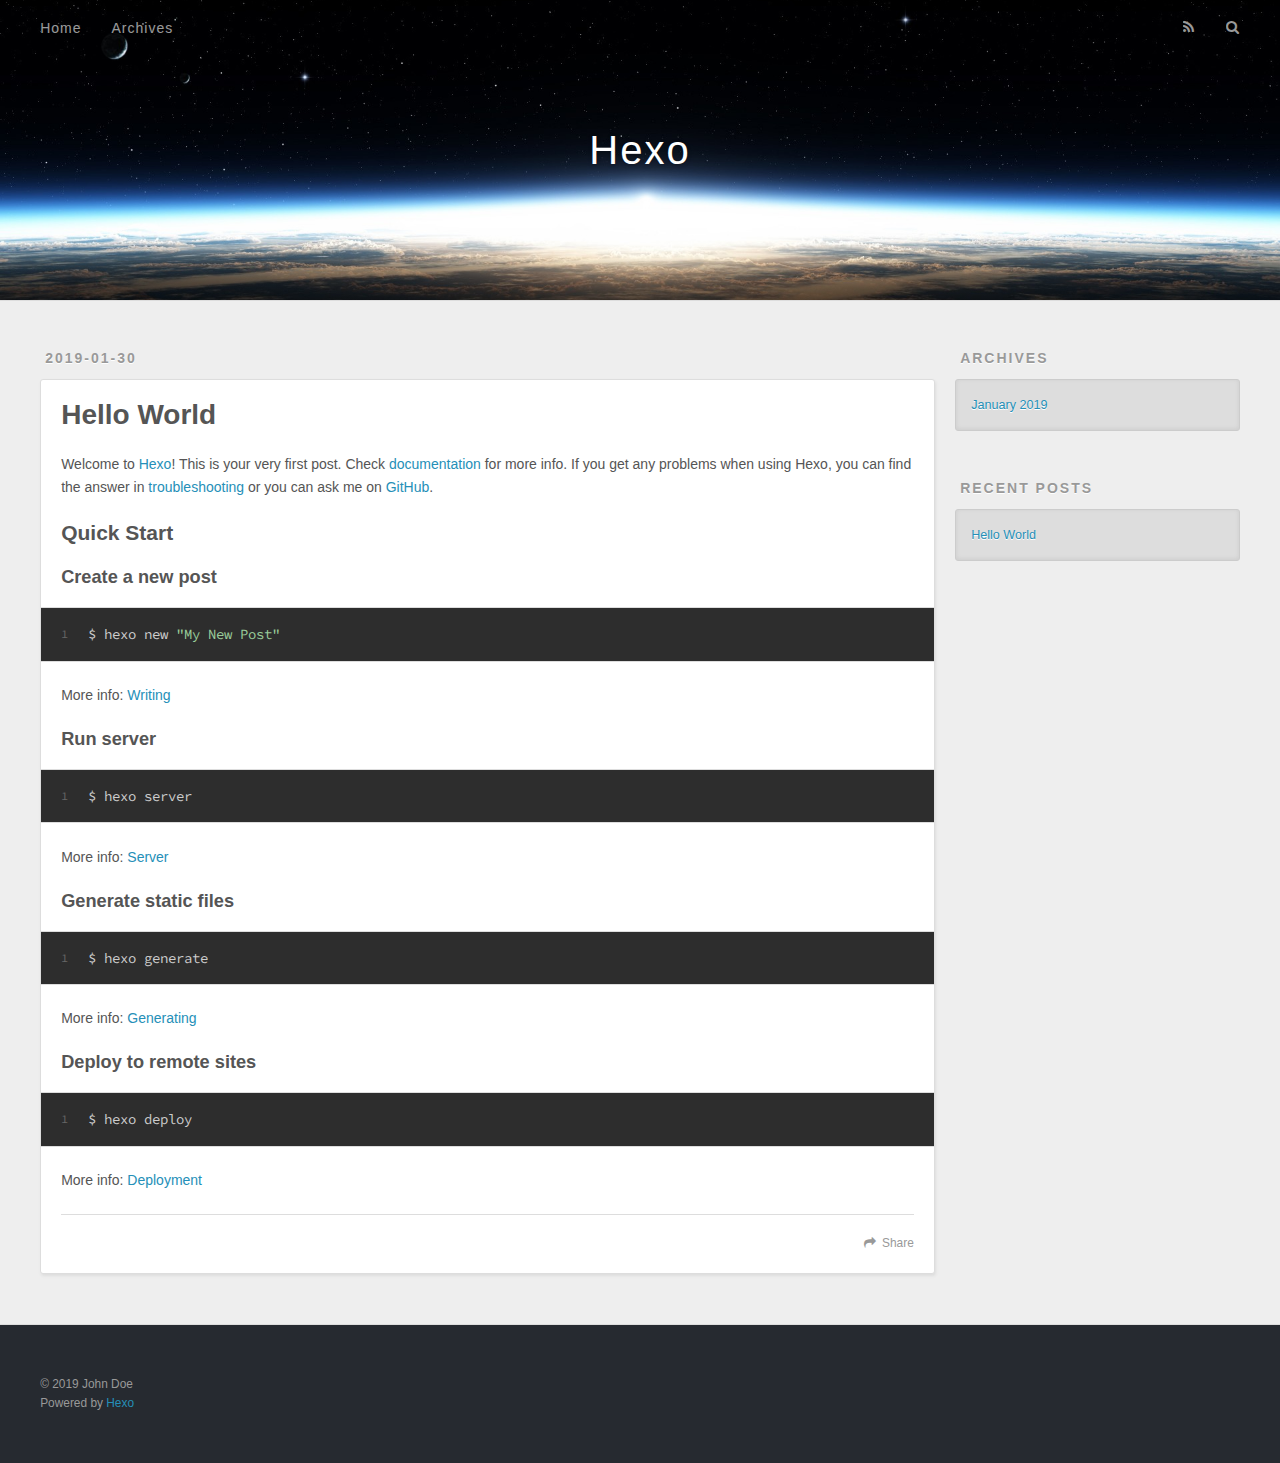
==== index.html @ 0dfd5dbe "Site updated: 2019-02-01 00:04:03" ====
<!DOCTYPE html>
<html>
<head><meta name="generator" content="Hexo 3.8.0">
  <meta charset="utf-8">
  

  
  <title>Hexo</title>
  <meta name="viewport" content="width=device-width, initial-scale=1, maximum-scale=1">
  <meta property="og:type" content="website">
<meta property="og:title" content="Hexo">
<meta property="og:url" content="http://yoursite.com/index.html">
<meta property="og:site_name" content="Hexo">
<meta property="og:locale" content="default">
<meta name="twitter:card" content="summary">
<meta name="twitter:title" content="Hexo">
  
    <link rel="alternate" href="/atom.xml" title="Hexo" type="application/atom+xml">
  
  
    <link rel="icon" href="/favicon.png">
  
  
    <link href="//fonts.googleapis.com/css?family=Source+Code+Pro" rel="stylesheet" type="text/css">
  
  <link rel="stylesheet" href="/css/style.css">
</head>
</html>
<body>
  <div id="container">
    <div id="wrap">
      <header id="header">
  <div id="banner"></div>
  <div id="header-outer" class="outer">
    <div id="header-title" class="inner">
      <h1 id="logo-wrap">
        <a href="/" id="logo">Hexo</a>
      </h1>
      
    </div>
    <div id="header-inner" class="inner">
      <nav id="main-nav">
        <a id="main-nav-toggle" class="nav-icon"></a>
        
          <a class="main-nav-link" href="/">Home</a>
        
          <a class="main-nav-link" href="/archives">Archives</a>
        
      </nav>
      <nav id="sub-nav">
        
          <a id="nav-rss-link" class="nav-icon" href="/atom.xml" title="RSS Feed"></a>
        
        <a id="nav-search-btn" class="nav-icon" title="Search"></a>
      </nav>
      <div id="search-form-wrap">
        <form action="//google.com/search" method="get" accept-charset="UTF-8" class="search-form"><input type="search" name="q" class="search-form-input" placeholder="Search"><button type="submit" class="search-form-submit">&#xF002;</button><input type="hidden" name="sitesearch" value="http://yoursite.com"></form>
      </div>
    </div>
  </div>
</header>
      <div class="outer">
        <section id="main">
  
    <article id="post-hello-world" class="article article-type-post" itemscope="" itemprop="blogPost">
  <div class="article-meta">
    <a href="/2019/01/30/hello-world/" class="article-date">
  <time datetime="2019-01-30T15:52:23.026Z" itemprop="datePublished">2019-01-30</time>
</a>
    
  </div>
  <div class="article-inner">
    
    
      <header class="article-header">
        
  
    <h1 itemprop="name">
      <a class="article-title" href="/2019/01/30/hello-world/">Hello World</a>
    </h1>
  

      </header>
    
    <div class="article-entry" itemprop="articleBody">
      
        <p>Welcome to <a href="https://hexo.io/" target="_blank" rel="noopener">Hexo</a>! This is your very first post. Check <a href="https://hexo.io/docs/" target="_blank" rel="noopener">documentation</a> for more info. If you get any problems when using Hexo, you can find the answer in <a href="https://hexo.io/docs/troubleshooting.html" target="_blank" rel="noopener">troubleshooting</a> or you can ask me on <a href="https://github.com/hexojs/hexo/issues" target="_blank" rel="noopener">GitHub</a>.</p>
<h2 id="Quick-Start"><a href="#Quick-Start" class="headerlink" title="Quick Start"></a>Quick Start</h2><h3 id="Create-a-new-post"><a href="#Create-a-new-post" class="headerlink" title="Create a new post"></a>Create a new post</h3><figure class="highlight bash"><table><tr><td class="gutter"><pre><span class="line">1</span><br></pre></td><td class="code"><pre><span class="line">$ hexo new <span class="string">"My New Post"</span></span><br></pre></td></tr></table></figure>
<p>More info: <a href="https://hexo.io/docs/writing.html" target="_blank" rel="noopener">Writing</a></p>
<h3 id="Run-server"><a href="#Run-server" class="headerlink" title="Run server"></a>Run server</h3><figure class="highlight bash"><table><tr><td class="gutter"><pre><span class="line">1</span><br></pre></td><td class="code"><pre><span class="line">$ hexo server</span><br></pre></td></tr></table></figure>
<p>More info: <a href="https://hexo.io/docs/server.html" target="_blank" rel="noopener">Server</a></p>
<h3 id="Generate-static-files"><a href="#Generate-static-files" class="headerlink" title="Generate static files"></a>Generate static files</h3><figure class="highlight bash"><table><tr><td class="gutter"><pre><span class="line">1</span><br></pre></td><td class="code"><pre><span class="line">$ hexo generate</span><br></pre></td></tr></table></figure>
<p>More info: <a href="https://hexo.io/docs/generating.html" target="_blank" rel="noopener">Generating</a></p>
<h3 id="Deploy-to-remote-sites"><a href="#Deploy-to-remote-sites" class="headerlink" title="Deploy to remote sites"></a>Deploy to remote sites</h3><figure class="highlight bash"><table><tr><td class="gutter"><pre><span class="line">1</span><br></pre></td><td class="code"><pre><span class="line">$ hexo deploy</span><br></pre></td></tr></table></figure>
<p>More info: <a href="https://hexo.io/docs/deployment.html" target="_blank" rel="noopener">Deployment</a></p>

      
    </div>
    <footer class="article-footer">
      <a data-url="http://yoursite.com/2019/01/30/hello-world/" data-id="cjrkt459m0000rcuc86u97loe" class="article-share-link">Share</a>
      
      
    </footer>
  </div>
  
</article>


  


</section>
        
          <aside id="sidebar">
  
    

  
    

  
    
  
    
  <div class="widget-wrap">
    <h3 class="widget-title">Archives</h3>
    <div class="widget">
      <ul class="archive-list"><li class="archive-list-item"><a class="archive-list-link" href="/archives/2019/01/">January 2019</a></li></ul>
    </div>
  </div>


  
    
  <div class="widget-wrap">
    <h3 class="widget-title">Recent Posts</h3>
    <div class="widget">
      <ul>
        
          <li>
            <a href="/2019/01/30/hello-world/">Hello World</a>
          </li>
        
      </ul>
    </div>
  </div>

  
</aside>
        
      </div>
      <footer id="footer">
  
  <div class="outer">
    <div id="footer-info" class="inner">
      &copy; 2019 John Doe<br>
      Powered by <a href="http://hexo.io/" target="_blank">Hexo</a>
    </div>
  </div>
</footer>
    </div>
    <nav id="mobile-nav">
  
    <a href="/" class="mobile-nav-link">Home</a>
  
    <a href="/archives" class="mobile-nav-link">Archives</a>
  
</nav>
    

<script src="//ajax.googleapis.com/ajax/libs/jquery/2.0.3/jquery.min.js"></script>


  <link rel="stylesheet" href="/fancybox/jquery.fancybox.css">
  <script src="/fancybox/jquery.fancybox.pack.js"></script>


<script src="/js/script.js"></script>



  </div>
</body>
</html>
---- css/style.css ----
body {
  width: 100%;
}
body:before,
body:after {
  content: "";
  display: table;
}
body:after {
  clear: both;
}
html,
body,
div,
span,
applet,
object,
iframe,
h1,
h2,
h3,
h4,
h5,
h6,
p,
blockquote,
pre,
a,
abbr,
acronym,
address,
big,
cite,
code,
del,
dfn,
em,
img,
ins,
kbd,
q,
s,
samp,
small,
strike,
strong,
sub,
sup,
tt,
var,
dl,
dt,
dd,
ol,
ul,
li,
fieldset,
form,
label,
legend,
table,
caption,
tbody,
tfoot,
thead,
tr,
th,
td {
  margin: 0;
  padding: 0;
  border: 0;
  outline: 0;
  font-weight: inherit;
  font-style: inherit;
  font-family: inherit;
  font-size: 100%;
  vertical-align: baseline;
}
body {
  line-height: 1;
  color: #000;
  background: #fff;
}
ol,
ul {
  list-style: none;
}
table {
  border-collapse: separate;
  border-spacing: 0;
  vertical-align: middle;
}
caption,
th,
td {
  text-align: left;
  font-weight: normal;
  vertical-align: middle;
}
a img {
  border: none;
}
input,
button {
  margin: 0;
  padding: 0;
}
input::-moz-focus-inner,
button::-moz-focus-inner {
  border: 0;
  padding: 0;
}
@font-face {
  font-family: FontAwesome;
  font-style: normal;
  font-weight: normal;
  src: url("fonts/fontawesome-webfont.eot?v=#4.0.3");
  src: url("fonts/fontawesome-webfont.eot?#iefix&v=#4.0.3") format("embedded-opentype"), url("fonts/fontawesome-webfont.woff?v=#4.0.3") format("woff"), url("fonts/fontawesome-webfont.ttf?v=#4.0.3") format("truetype"), url("fonts/fontawesome-webfont.svg#fontawesomeregular?v=#4.0.3") format("svg");
}
html,
body,
#container {
  height: 100%;
}
body {
  background: #eee;
  font: 14px -apple-system, BlinkMacSystemFont, "Segoe UI", "Roboto", "Oxygen", "Ubuntu", "Cantarell", "Fira Sans", "Droid Sans", "Helvetica Neue", sans-serif;
  -webkit-text-size-adjust: 100%;
}
.outer {
  max-width: 1220px;
  margin: 0 auto;
  padding: 0 20px;
}
.outer:before,
.outer:after {
  content: "";
  display: table;
}
.outer:after {
  clear: both;
}
.inner {
  display: inline;
  float: left;
  width: 98.33333333333333%;
  margin: 0 0.833333333333333%;
}
.left,
.alignleft {
  float: left;
}
.right,
.alignright {
  float: right;
}
.clear {
  clear: both;
}
#container {
  position: relative;
}
.mobile-nav-on {
  overflow: hidden;
}
#wrap {
  height: 100%;
  width: 100%;
  position: absolute;
  top: 0;
  left: 0;
  -webkit-transition: 0.2s ease-out;
  -moz-transition: 0.2s ease-out;
  -ms-transition: 0.2s ease-out;
  transition: 0.2s ease-out;
  z-index: 1;
  background: #eee;
}
.mobile-nav-on #wrap {
  left: 280px;
}
@media screen and (min-width: 768px) {
  #main {
    display: inline;
    float: left;
    width: 73.33333333333333%;
    margin: 0 0.833333333333333%;
  }
}
.article-date,
.article-category-link,
.archive-year,
.widget-title {
  text-decoration: none;
  text-transform: uppercase;
  letter-spacing: 2px;
  color: #999;
  margin-bottom: 1em;
  margin-left: 5px;
  line-height: 1em;
  text-shadow: 0 1px #fff;
  font-weight: bold;
}
.article-inner,
.archive-article-inner {
  background: #fff;
  -webkit-box-shadow: 1px 2px 3px #ddd;
  box-shadow: 1px 2px 3px #ddd;
  border: 1px solid #ddd;
  border-radius: 3px;
}
.article-entry h1,
.widget h1 {
  font-size: 2em;
}
.article-entry h2,
.widget h2 {
  font-size: 1.5em;
}
.article-entry h3,
.widget h3 {
  font-size: 1.3em;
}
.article-entry h4,
.widget h4 {
  font-size: 1.2em;
}
.article-entry h5,
.widget h5 {
  font-size: 1em;
}
.article-entry h6,
.widget h6 {
  font-size: 1em;
  color: #999;
}
.article-entry hr,
.widget hr {
  border: 1px dashed #ddd;
}
.article-entry strong,
.widget strong {
  font-weight: bold;
}
.article-entry em,
.widget em,
.article-entry cite,
.widget cite {
  font-style: italic;
}
.article-entry sup,
.widget sup,
.article-entry sub,
.widget sub {
  font-size: 0.75em;
  line-height: 0;
  position: relative;
  vertical-align: baseline;
}
.article-entry sup,
.widget sup {
  top: -0.5em;
}
.article-entry sub,
.widget sub {
  bottom: -0.2em;
}
.article-entry small,
.widget small {
  font-size: 0.85em;
}
.article-entry acronym,
.widget acronym,
.article-entry abbr,
.widget abbr {
  border-bottom: 1px dotted;
}
.article-entry ul,
.widget ul,
.article-entry ol,
.widget ol,
.article-entry dl,
.widget dl {
  margin: 0 20px;
  line-height: 1.6em;
}
.article-entry ul ul,
.widget ul ul,
.article-entry ol ul,
.widget ol ul,
.article-entry ul ol,
.widget ul ol,
.article-entry ol ol,
.widget ol ol {
  margin-top: 0;
  margin-bottom: 0;
}
.article-entry ul,
.widget ul {
  list-style: disc;
}
.article-entry ol,
.widget ol {
  list-style: decimal;
}
.article-entry dt,
.widget dt {
  font-weight: bold;
}
#header {
  height: 300px;
  position: relative;
  border-bottom: 1px solid #ddd;
}
#header:before,
#header:after {
  content: "";
  position: absolute;
  left: 0;
  right: 0;
  height: 40px;
}
#header:before {
  top: 0;
  background: -webkit-linear-gradient(rgba(0,0,0,0.2), transparent);
  background: -moz-linear-gradient(rgba(0,0,0,0.2), transparent);
  background: -ms-linear-gradient(rgba(0,0,0,0.2), transparent);
  background: linear-gradient(rgba(0,0,0,0.2), transparent);
}
#header:after {
  bottom: 0;
  background: -webkit-linear-gradient(transparent, rgba(0,0,0,0.2));
  background: -moz-linear-gradient(transparent, rgba(0,0,0,0.2));
  background: -ms-linear-gradient(transparent, rgba(0,0,0,0.2));
  background: linear-gradient(transparent, rgba(0,0,0,0.2));
}
#header-outer {
  height: 100%;
  position: relative;
}
#header-inner {
  position: relative;
  overflow: hidden;
}
#banner {
  position: absolute;
  top: 0;
  left: 0;
  width: 100%;
  height: 100%;
  background: url("images/banner.jpg") center #000;
  -webkit-background-size: cover;
  -moz-background-size: cover;
  background-size: cover;
  z-index: -1;
}
#header-title {
  text-align: center;
  height: 40px;
  position: absolute;
  top: 50%;
  left: 0;
  margin-top: -20px;
}
#logo,
#subtitle {
  text-decoration: none;
  color: #fff;
  font-weight: 300;
  text-shadow: 0 1px 4px rgba(0,0,0,0.3);
}
#logo {
  font-size: 40px;
  line-height: 40px;
  letter-spacing: 2px;
}
#subtitle {
  font-size: 16px;
  line-height: 16px;
  letter-spacing: 1px;
}
#subtitle-wrap {
  margin-top: 16px;
}
#main-nav {
  float: left;
  margin-left: -15px;
}
.nav-icon,
.main-nav-link {
  float: left;
  color: #fff;
  opacity: 0.6;
  text-decoration: none;
  text-shadow: 0 1px rgba(0,0,0,0.2);
  -webkit-transition: opacity 0.2s;
  -moz-transition: opacity 0.2s;
  -ms-transition: opacity 0.2s;
  transition: opacity 0.2s;
  display: block;
  padding: 20px 15px;
}
.nav-icon:hover,
.main-nav-link:hover {
  opacity: 1;
}
.nav-icon {
  font-family: FontAwesome;
  text-align: center;
  font-size: 14px;
  width: 14px;
  height: 14px;
  padding: 20px 15px;
  position: relative;
  cursor: pointer;
}
.main-nav-link {
  font-weight: 300;
  letter-spacing: 1px;
}
@media screen and (max-width: 479px) {
  .main-nav-link {
    display: none;
  }
}
#main-nav-toggle {
  display: none;
}
#main-nav-toggle:before {
  content: "\f0c9";
}
@media screen and (max-width: 479px) {
  #main-nav-toggle {
    display: block;
  }
}
#sub-nav {
  float: right;
  margin-right: -15px;
}
#nav-rss-link:before {
  content: "\f09e";
}
#nav-search-btn:before {
  content: "\f002";
}
#search-form-wrap {
  position: absolute;
  top: 15px;
  width: 150px;
  height: 30px;
  right: -150px;
  opacity: 0;
  -webkit-transition: 0.2s ease-out;
  -moz-transition: 0.2s ease-out;
  -ms-transition: 0.2s ease-out;
  transition: 0.2s ease-out;
}
#search-form-wrap.on {
  opacity: 1;
  right: 0;
}
@media screen and (max-width: 479px) {
  #search-form-wrap {
    width: 100%;
    right: -100%;
  }
}
.search-form {
  position: absolute;
  top: 0;
  left: 0;
  right: 0;
  background: #fff;
  padding: 5px 15px;
  border-radius: 15px;
  -webkit-box-shadow: 0 0 10px rgba(0,0,0,0.3);
  box-shadow: 0 0 10px rgba(0,0,0,0.3);
}
.search-form-input {
  border: none;
  background: none;
  color: #555;
  width: 100%;
  font: 13px -apple-system, BlinkMacSystemFont, "Segoe UI", "Roboto", "Oxygen", "Ubuntu", "Cantarell", "Fira Sans", "Droid Sans", "Helvetica Neue", sans-serif;
  outline: none;
}
.search-form-input::-webkit-search-results-decoration,
.search-form-input::-webkit-search-cancel-button {
  -webkit-appearance: none;
}
.search-form-submit {
  position: absolute;
  top: 50%;
  right: 10px;
  margin-top: -7px;
  font: 13px FontAwesome;
  border: none;
  background: none;
  color: #bbb;
  cursor: pointer;
}
.search-form-submit:hover,
.search-form-submit:focus {
  color: #777;
}
.article {
  margin: 50px 0;
}
.article-inner {
  overflow: hidden;
}
.article-meta:before,
.article-meta:after {
  content: "";
  display: table;
}
.article-meta:after {
  clear: both;
}
.article-date {
  float: left;
}
.article-category {
  float: left;
  line-height: 1em;
  color: #ccc;
  text-shadow: 0 1px #fff;
  margin-left: 8px;
}
.article-category:before {
  content: "\2022";
}
.article-category-link {
  margin: 0 12px 1em;
}
.article-header {
  padding: 20px 20px 0;
}
.article-title {
  text-decoration: none;
  font-size: 2em;
  font-weight: bold;
  color: #555;
  line-height: 1.1em;
  -webkit-transition: color 0.2s;
  -moz-transition: color 0.2s;
  -ms-transition: color 0.2s;
  transition: color 0.2s;
}
a.article-title:hover {
  color: #258fb8;
}
.article-entry {
  color: #555;
  padding: 0 20px;
}
.article-entry:before,
.article-entry:after {
  content: "";
  display: table;
}
.article-entry:after {
  clear: both;
}
.article-entry p,
.article-entry table {
  line-height: 1.6em;
  margin: 1.6em 0;
}
.article-entry h1,
.article-entry h2,
.article-entry h3,
.article-entry h4,
.article-entry h5,
.article-entry h6 {
  font-weight: bold;
}
.article-entry h1,
.article-entry h2,
.article-entry h3,
.article-entry h4,
.article-entry h5,
.article-entry h6 {
  line-height: 1.1em;
  margin: 1.1em 0;
}
.article-entry a {
  color: #258fb8;
  text-decoration: none;
}
.article-entry a:hover {
  text-decoration: underline;
}
.article-entry ul,
.article-entry ol,
.article-entry dl {
  margin-top: 1.6em;
  margin-bottom: 1.6em;
}
.article-entry img,
.article-entry video {
  max-width: 100%;
  height: auto;
  display: block;
  margin: auto;
}
.article-entry iframe {
  border: none;
}
.article-entry table {
  width: 100%;
  border-collapse: collapse;
  border-spacing: 0;
}
.article-entry th {
  font-weight: bold;
  border-bottom: 3px solid #ddd;
  padding-bottom: 0.5em;
}
.article-entry td {
  border-bottom: 1px solid #ddd;
  padding: 10px 0;
}
.article-entry blockquote {
  font-family: Georgia, "Times New Roman", serif;
  font-size: 1.4em;
  margin: 1.6em 20px;
  text-align: center;
}
.article-entry blockquote footer {
  font-size: 14px;
  margin: 1.6em 0;
  font-family: -apple-system, BlinkMacSystemFont, "Segoe UI", "Roboto", "Oxygen", "Ubuntu", "Cantarell", "Fira Sans", "Droid Sans", "Helvetica Neue", sans-serif;
}
.article-entry blockquote footer cite:before {
  content: "—";
  padding: 0 0.5em;
}
.article-entry .pullquote {
  text-align: left;
  width: 45%;
  margin: 0;
}
.article-entry .pullquote.left {
  margin-left: 0.5em;
  margin-right: 1em;
}
.article-entry .pullquote.right {
  margin-right: 0.5em;
  margin-left: 1em;
}
.article-entry .caption {
  color: #999;
  display: block;
  font-size: 0.9em;
  margin-top: 0.5em;
  position: relative;
  text-align: center;
}
.article-entry .video-container {
  position: relative;
  padding-top: 56.25%;
  height: 0;
  overflow: hidden;
}
.article-entry .video-container iframe,
.article-entry .video-container object,
.article-entry .video-container embed {
  position: absolute;
  top: 0;
  left: 0;
  width: 100%;
  height: 100%;
  margin-top: 0;
}
.article-more-link a {
  display: inline-block;
  line-height: 1em;
  padding: 6px 15px;
  border-radius: 15px;
  background: #eee;
  color: #999;
  text-shadow: 0 1px #fff;
  text-decoration: none;
}
.article-more-link a:hover {
  background: #258fb8;
  color: #fff;
  text-decoration: none;
  text-shadow: 0 1px #1e7293;
}
.article-footer {
  font-size: 0.85em;
  line-height: 1.6em;
  border-top: 1px solid #ddd;
  padding-top: 1.6em;
  margin: 0 20px 20px;
}
.article-footer:before,
.article-footer:after {
  content: "";
  display: table;
}
.article-footer:after {
  clear: both;
}
.article-footer a {
  color: #999;
  text-decoration: none;
}
.article-footer a:hover {
  color: #555;
}
.article-tag-list-item {
  float: left;
  margin-right: 10px;
}
.article-tag-list-link:before {
  content: "#";
}
.article-comment-link {
  float: right;
}
.article-comment-link:before {
  content: "\f075";
  font-family: FontAwesome;
  padding-right: 8px;
}
.article-share-link {
  cursor: pointer;
  float: right;
  margin-left: 20px;
}
.article-share-link:before {
  content: "\f064";
  font-family: FontAwesome;
  padding-right: 6px;
}
#article-nav {
  position: relative;
}
#article-nav:before,
#article-nav:after {
  content: "";
  display: table;
}
#article-nav:after {
  clear: both;
}
@media screen and (min-width: 768px) {
  #article-nav {
    margin: 50px 0;
  }
  #article-nav:before {
    width: 8px;
    height: 8px;
    position: absolute;
    top: 50%;
    left: 50%;
    margin-top: -4px;
    margin-left: -4px;
    content: "";
    border-radius: 50%;
    background: #ddd;
    -webkit-box-shadow: 0 1px 2px #fff;
    box-shadow: 0 1px 2px #fff;
  }
}
.article-nav-link-wrap {
  text-decoration: none;
  text-shadow: 0 1px #fff;
  color: #999;
  -webkit-box-sizing: border-box;
  -moz-box-sizing: border-box;
  box-sizing: border-box;
  margin-top: 50px;
  text-align: center;
  display: block;
}
.article-nav-link-wrap:hover {
  color: #555;
}
@media screen and (min-width: 768px) {
  .article-nav-link-wrap {
    width: 50%;
    margin-top: 0;
  }
}
@media screen and (min-width: 768px) {
  #article-nav-newer {
    float: left;
    text-align: right;
    padding-right: 20px;
  }
}
@media screen and (min-width: 768px) {
  #article-nav-older {
    float: right;
    text-align: left;
    padding-left: 20px;
  }
}
.article-nav-caption {
  text-transform: uppercase;
  letter-spacing: 2px;
  color: #ddd;
  line-height: 1em;
  font-weight: bold;
}
#article-nav-newer .article-nav-caption {
  margin-right: -2px;
}
.article-nav-title {
  font-size: 0.85em;
  line-height: 1.6em;
  margin-top: 0.5em;
}
.article-share-box {
  position: absolute;
  display: none;
  background: #fff;
  -webkit-box-shadow: 1px 2px 10px rgba(0,0,0,0.2);
  box-shadow: 1px 2px 10px rgba(0,0,0,0.2);
  border-radius: 3px;
  margin-left: -145px;
  overflow: hidden;
  z-index: 1;
}
.article-share-box.on {
  display: block;
}
.article-share-input {
  width: 100%;
  background: none;
  -webkit-box-sizing: border-box;
  -moz-box-sizing: border-box;
  box-sizing: border-box;
  font: 14px -apple-system, BlinkMacSystemFont, "Segoe UI", "Roboto", "Oxygen", "Ubuntu", "Cantarell", "Fira Sans", "Droid Sans", "Helvetica Neue", sans-serif;
  padding: 0 15px;
  color: #555;
  outline: none;
  border: 1px solid #ddd;
  border-radius: 3px 3px 0 0;
  height: 36px;
  line-height: 36px;
}
.article-share-links {
  background: #eee;
}
.article-share-links:before,
.article-share-links:after {
  content: "";
  display: table;
}
.article-share-links:after {
  clear: both;
}
.article-share-twitter,
.article-share-facebook,
.article-share-pinterest,
.article-share-google {
  width: 50px;
  height: 36px;
  display: block;
  float: left;
  position: relative;
  color: #999;
  text-shadow: 0 1px #fff;
}
.article-share-twitter:before,
.article-share-facebook:before,
.article-share-pinterest:before,
.article-share-google:before {
  font-size: 20px;
  font-family: FontAwesome;
  width: 20px;
  height: 20px;
  position: absolute;
  top: 50%;
  left: 50%;
  margin-top: -10px;
  margin-left: -10px;
  text-align: center;
}
.article-share-twitter:hover,
.article-share-facebook:hover,
.article-share-pinterest:hover,
.article-share-google:hover {
  color: #fff;
}
.article-share-twitter:before {
  content: "\f099";
}
.article-share-twitter:hover {
  background: #00aced;
  text-shadow: 0 1px #008abe;
}
.article-share-facebook:before {
  content: "\f09a";
}
.article-share-facebook:hover {
  background: #3b5998;
  text-shadow: 0 1px #2f477a;
}
.article-share-pinterest:before {
  content: "\f0d2";
}
.article-share-pinterest:hover {
  background: #cb2027;
  text-shadow: 0 1px #a21a1f;
}
.article-share-google:before {
  content: "\f0d5";
}
.article-share-google:hover {
  background: #dd4b39;
  text-shadow: 0 1px #be3221;
}
.article-gallery {
  background: #000;
  position: relative;
}
.article-gallery-photos {
  position: relative;
  overflow: hidden;
}
.article-gallery-img {
  display: none;
  max-width: 100%;
}
.article-gallery-img:first-child {
  display: block;
}
.article-gallery-img.loaded {
  position: absolute;
  display: block;
}
.article-gallery-img img {
  display: block;
  max-width: 100%;
  margin: 0 auto;
}
#comments {
  background: #fff;
  -webkit-box-shadow: 1px 2px 3px #ddd;
  box-shadow: 1px 2px 3px #ddd;
  padding: 20px;
  border: 1px solid #ddd;
  border-radius: 3px;
  margin: 50px 0;
}
#comments a {
  color: #258fb8;
}
.archives-wrap {
  margin: 50px 0;
}
.archives:before,
.archives:after {
  content: "";
  display: table;
}
.archives:after {
  clear: both;
}
.archive-year-wrap {
  margin-bottom: 1em;
}
.archives {
  -webkit-column-gap: 10px;
  -moz-column-gap: 10px;
  column-gap: 10px;
}
@media screen and (min-width: 480px) and (max-width: 767px) {
  .archives {
    -webkit-column-count: 2;
    -moz-column-count: 2;
    column-count: 2;
  }
}
@media screen and (min-width: 768px) {
  .archives {
    -webkit-column-count: 3;
    -moz-column-count: 3;
    column-count: 3;
  }
}
.archive-article {
  -webkit-column-break-inside: avoid;
  page-break-inside: avoid;
  overflow: hidden;
  break-inside: avoid-column;
}
.archive-article-inner {
  padding: 10px;
  margin-bottom: 15px;
}
.archive-article-title {
  text-decoration: none;
  font-weight: bold;
  color: #555;
  -webkit-transition: color 0.2s;
  -moz-transition: color 0.2s;
  -ms-transition: color 0.2s;
  transition: color 0.2s;
  line-height: 1.6em;
}
.archive-article-title:hover {
  color: #258fb8;
}
.archive-article-footer {
  margin-top: 1em;
}
.archive-article-date {
  color: #999;
  text-decoration: none;
  font-size: 0.85em;
  line-height: 1em;
  margin-bottom: 0.5em;
  display: block;
}
#page-nav {
  margin: 50px auto;
  background: #fff;
  -webkit-box-shadow: 1px 2px 3px #ddd;
  box-shadow: 1px 2px 3px #ddd;
  border: 1px solid #ddd;
  border-radius: 3px;
  text-align: center;
  color: #999;
  overflow: hidden;
}
#page-nav:before,
#page-nav:after {
  content: "";
  display: table;
}
#page-nav:after {
  clear: both;
}
#page-nav a,
#page-nav span {
  padding: 10px 20px;
  line-height: 1;
  height: 2ex;
}
#page-nav a {
  color: #999;
  text-decoration: none;
}
#page-nav a:hover {
  background: #999;
  color: #fff;
}
#page-nav .prev {
  float: left;
}
#page-nav .next {
  float: right;
}
#page-nav .page-number {
  display: inline-block;
}
@media screen and (max-width: 479px) {
  #page-nav .page-number {
    display: none;
  }
}
#page-nav .current {
  color: #555;
  font-weight: bold;
}
#page-nav .space {
  color: #ddd;
}
#footer {
  background: #262a30;
  padding: 50px 0;
  border-top: 1px solid #ddd;
  color: #999;
}
#footer a {
  color: #258fb8;
  text-decoration: none;
}
#footer a:hover {
  text-decoration: underline;
}
#footer-info {
  line-height: 1.6em;
  font-size: 0.85em;
}
.article-entry pre,
.article-entry .highlight {
  background: #2d2d2d;
  margin: 0 -20px;
  padding: 15px 20px;
  border-style: solid;
  border-color: #ddd;
  border-width: 1px 0;
  overflow: auto;
  color: #ccc;
  line-height: 22.400000000000002px;
}
.article-entry .highlight .gutter pre,
.article-entry .gist .gist-file .gist-data .line-numbers {
  color: #666;
  font-size: 0.85em;
}
.article-entry pre,
.article-entry code {
  font-family: "Source Code Pro", Consolas, Monaco, Menlo, Consolas, monospace;
}
.article-entry code {
  background: #eee;
  text-shadow: 0 1px #fff;
  padding: 0 0.3em;
}
.article-entry pre code {
  background: none;
  text-shadow: none;
  padding: 0;
}
.article-entry .highlight pre {
  border: none;
  margin: 0;
  padding: 0;
}
.article-entry .highlight table {
  margin: 0;
  width: auto;
}
.article-entry .highlight td {
  border: none;
  padding: 0;
}
.article-entry .highlight figcaption {
  font-size: 0.85em;
  color: #999;
  line-height: 1em;
  margin-bottom: 1em;
}
.article-entry .highlight figcaption:before,
.article-entry .highlight figcaption:after {
  content: "";
  display: table;
}
.article-entry .highlight figcaption:after {
  clear: both;
}
.article-entry .highlight figcaption a {
  float: right;
}
.article-entry .highlight .gutter pre {
  text-align: right;
  padding-right: 20px;
}
.article-entry .highlight .line {
  height: 22.400000000000002px;
}
.article-entry .highlight .line.marked {
  background: #515151;
}
.article-entry .gist {
  margin: 0 -20px;
  border-style: solid;
  border-color: #ddd;
  border-width: 1px 0;
  background: #2d2d2d;
  padding: 15px 20px 15px 0;
}
.article-entry .gist .gist-file {
  border: none;
  font-family: "Source Code Pro", Consolas, Monaco, Menlo, Consolas, monospace;
  margin: 0;
}
.article-entry .gist .gist-file .gist-data {
  background: none;
  border: none;
}
.article-entry .gist .gist-file .gist-data .line-numbers {
  background: none;
  border: none;
  padding: 0 20px 0 0;
}
.article-entry .gist .gist-file .gist-data .line-data {
  padding: 0 !important;
}
.article-entry .gist .gist-file .highlight {
  margin: 0;
  padding: 0;
  border: none;
}
.article-entry .gist .gist-file .gist-meta {
  background: #2d2d2d;
  color: #999;
  font: 0.85em -apple-system, BlinkMacSystemFont, "Segoe UI", "Roboto", "Oxygen", "Ubuntu", "Cantarell", "Fira Sans", "Droid Sans", "Helvetica Neue", sans-serif;
  text-shadow: 0 0;
  padding: 0;
  margin-top: 1em;
  margin-left: 20px;
}
.article-entry .gist .gist-file .gist-meta a {
  color: #258fb8;
  font-weight: normal;
}
.article-entry .gist .gist-file .gist-meta a:hover {
  text-decoration: underline;
}
pre .comment,
pre .title {
  color: #999;
}
pre .variable,
pre .attribute,
pre .tag,
pre .regexp,
pre .ruby .constant,
pre .xml .tag .title,
pre .xml .pi,
pre .xml .doctype,
pre .html .doctype,
pre .css .id,
pre .css .class,
pre .css .pseudo {
  color: #f2777a;
}
pre .number,
pre .preprocessor,
pre .built_in,
pre .literal,
pre .params,
pre .constant {
  color: #f99157;
}
pre .class,
pre .ruby .class .title,
pre .css .rules .attribute {
  color: #9c9;
}
pre .string,
pre .value,
pre .inheritance,
pre .header,
pre .ruby .symbol,
pre .xml .cdata {
  color: #9c9;
}
pre .css .hexcolor {
  color: #6cc;
}
pre .function,
pre .python .decorator,
pre .python .title,
pre .ruby .function .title,
pre .ruby .title .keyword,
pre .perl .sub,
pre .javascript .title,
pre .coffeescript .title {
  color: #69c;
}
pre .keyword,
pre .javascript .function {
  color: #c9c;
}
@media screen and (max-width: 479px) {
  #mobile-nav {
    position: absolute;
    top: 0;
    left: 0;
    width: 280px;
    height: 100%;
    background: #191919;
    border-right: 1px solid #fff;
  }
}
@media screen and (max-width: 479px) {
  .mobile-nav-link {
    display: block;
    color: #999;
    text-decoration: none;
    padding: 15px 20px;
    font-weight: bold;
  }
  .mobile-nav-link:hover {
    color: #fff;
  }
}
@media screen and (min-width: 768px) {
  #sidebar {
    display: inline;
    float: left;
    width: 23.333333333333332%;
    margin: 0 0.833333333333333%;
  }
}
.widget-wrap {
  margin: 50px 0;
}
.widget {
  color: #777;
  text-shadow: 0 1px #fff;
  background: #ddd;
  -webkit-box-shadow: 0 -1px 4px #ccc inset;
  box-shadow: 0 -1px 4px #ccc inset;
  border: 1px solid #ccc;
  padding: 15px;
  border-radius: 3px;
}
.widget a {
  color: #258fb8;
  text-decoration: none;
}
.widget a:hover {
  text-decoration: underline;
}
.widget ul ul,
.widget ol ul,
.widget dl ul,
.widget ul ol,
.widget ol ol,
.widget dl ol,
.widget ul dl,
.widget ol dl,
.widget dl dl {
  margin-left: 15px;
  list-style: disc;
}
.widget {
  line-height: 1.6em;
  word-wrap: break-word;
  font-size: 0.9em;
}
.widget ul,
.widget ol {
  list-style: none;
  margin: 0;
}
.widget ul ul,
.widget ol ul,
.widget ul ol,
.widget ol ol {
  margin: 0 20px;
}
.widget ul ul,
.widget ol ul {
  list-style: disc;
}
.widget ul ol,
.widget ol ol {
  list-style: decimal;
}
.category-list-count,
.tag-list-count,
.archive-list-count {
  padding-left: 5px;
  color: #999;
  font-size: 0.85em;
}
.category-list-count:before,
.tag-list-count:before,
.archive-list-count:before {
  content: "(";
}
.category-list-count:after,
.tag-list-count:after,
.archive-list-count:after {
  content: ")";
}
.tagcloud a {
  margin-right: 5px;
  display: inline-block;
}
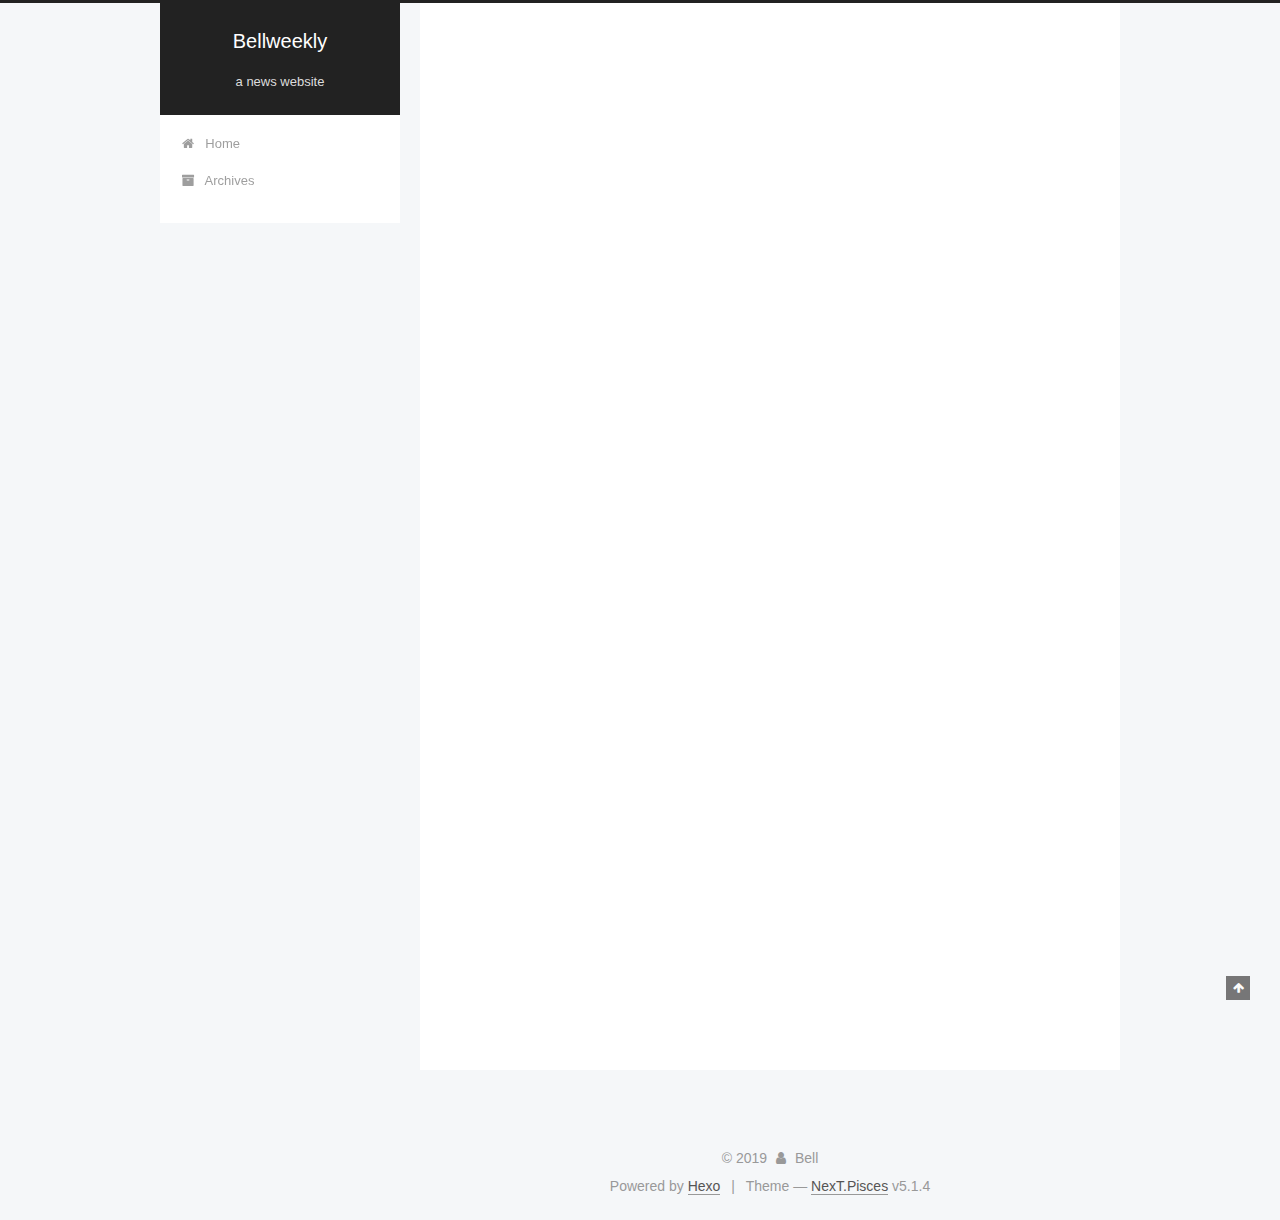
==== commit 74a27e4c: "Site updated: 2019-02-05 01:18:53" ====
--- a/index.html
+++ b/index.html
@@ -1,90 +1,308 @@
 <!DOCTYPE html>
-<html>
+
+
+
+  
+
+
+<html class="theme-next pisces use-motion" lang="">
 <head><meta name="generator" content="Hexo 3.8.0">
-  <meta charset="utf-8">
-  
-
-  
-  <title>Hexo</title>
-  <meta name="viewport" content="width=device-width, initial-scale=1, maximum-scale=1">
-  <meta property="og:type" content="website">
-<meta property="og:title" content="Hexo">
+  <meta charset="UTF-8">
+<meta http-equiv="X-UA-Compatible" content="IE=edge">
+<meta name="viewport" content="width=device-width, initial-scale=1, maximum-scale=1">
+<meta name="theme-color" content="#222">
+
+
+
+
+
+
+
+
+
+<meta http-equiv="Cache-Control" content="no-transform">
+<meta http-equiv="Cache-Control" content="no-siteapp">
+
+
+
+
+
+
+
+
+
+
+
+
+
+
+
+
+  
+  
+  <link href="/lib/fancybox/source/jquery.fancybox.css?v=2.1.5" rel="stylesheet" type="text/css">
+
+
+
+
+
+
+
+<link href="/lib/font-awesome/css/font-awesome.min.css?v=4.6.2" rel="stylesheet" type="text/css">
+
+<link href="/css/main.css?v=5.1.4" rel="stylesheet" type="text/css">
+
+
+  <link rel="apple-touch-icon" sizes="180x180" href="/images/apple-touch-icon-next.png?v=5.1.4">
+
+
+  <link rel="icon" type="image/png" sizes="32x32" href="/images/favicon-32x32-next.png?v=5.1.4">
+
+
+  <link rel="icon" type="image/png" sizes="16x16" href="/images/favicon-16x16-next.png?v=5.1.4">
+
+
+  <link rel="mask-icon" href="/images/logo.svg?v=5.1.4" color="#222">
+
+
+
+
+
+  <meta name="keywords" content="Hexo, NexT">
+
+
+
+
+
+  <link rel="alternate" href="/atom.xml" title="Bellweekly" type="application/atom+xml">
+
+
+
+
+
+
+<meta property="og:type" content="website">
+<meta property="og:title" content="Bellweekly">
 <meta property="og:url" content="http://yoursite.com/index.html">
-<meta property="og:site_name" content="Hexo">
+<meta property="og:site_name" content="Bellweekly">
 <meta property="og:locale" content="default">
 <meta name="twitter:card" content="summary">
-<meta name="twitter:title" content="Hexo">
-  
-    <link rel="alternate" href="/atom.xml" title="Hexo" type="application/atom+xml">
-  
-  
-    <link rel="icon" href="/favicon.png">
-  
-  
-    <link href="//fonts.googleapis.com/css?family=Source+Code+Pro" rel="stylesheet" type="text/css">
-  
-  <link rel="stylesheet" href="/css/style.css">
+<meta name="twitter:title" content="Bellweekly">
+
+
+
+<script type="text/javascript" id="hexo.configurations">
+  var NexT = window.NexT || {};
+  var CONFIG = {
+    root: '/',
+    scheme: 'Pisces',
+    version: '5.1.4',
+    sidebar: {"position":"left","display":"post","offset":12,"b2t":false,"scrollpercent":false,"onmobile":false},
+    fancybox: true,
+    tabs: true,
+    motion: {"enable":true,"async":false,"transition":{"post_block":"fadeIn","post_header":"slideDownIn","post_body":"slideDownIn","coll_header":"slideLeftIn","sidebar":"slideUpIn"}},
+    duoshuo: {
+      userId: '0',
+      author: 'Author'
+    },
+    algolia: {
+      applicationID: '',
+      apiKey: '',
+      indexName: '',
+      hits: {"per_page":10},
+      labels: {"input_placeholder":"Search for Posts","hits_empty":"We didn't find any results for the search: ${query}","hits_stats":"${hits} results found in ${time} ms"}
+    }
+  };
+</script>
+
+
+
+  <link rel="canonical" href="http://yoursite.com/">
+
+
+
+
+
+  <title>Bellweekly</title>
+  
+
+
+
+
+
+
+
+
 </head>
-</html>
-<body>
-  <div id="container">
-    <div id="wrap">
-      <header id="header">
-  <div id="banner"></div>
-  <div id="header-outer" class="outer">
-    <div id="header-title" class="inner">
-      <h1 id="logo-wrap">
-        <a href="/" id="logo">Hexo</a>
-      </h1>
-      
+
+<body itemscope="" itemtype="http://schema.org/WebPage" lang="default">
+
+  
+  
+    
+  
+
+  <div class="container sidebar-position-left 
+  page-home">
+    <div class="headband"></div>
+
+    <header id="header" class="header" itemscope="" itemtype="http://schema.org/WPHeader">
+      <div class="header-inner"><div class="site-brand-wrapper">
+  <div class="site-meta ">
+    
+
+    <div class="custom-logo-site-title">
+      <a href="/" class="brand" rel="start">
+        <span class="logo-line-before"><i></i></span>
+        <span class="site-title">Bellweekly</span>
+        <span class="logo-line-after"><i></i></span>
+      </a>
     </div>
-    <div id="header-inner" class="inner">
-      <nav id="main-nav">
-        <a id="main-nav-toggle" class="nav-icon"></a>
-        
-          <a class="main-nav-link" href="/">Home</a>
-        
-          <a class="main-nav-link" href="/archives">Archives</a>
-        
-      </nav>
-      <nav id="sub-nav">
-        
-          <a id="nav-rss-link" class="nav-icon" href="/atom.xml" title="RSS Feed"></a>
-        
-        <a id="nav-search-btn" class="nav-icon" title="Search"></a>
-      </nav>
-      <div id="search-form-wrap">
-        <form action="//google.com/search" method="get" accept-charset="UTF-8" class="search-form"><input type="search" name="q" class="search-form-input" placeholder="Search"><button type="submit" class="search-form-submit">&#xF002;</button><input type="hidden" name="sitesearch" value="http://yoursite.com"></form>
-      </div>
-    </div>
+      
+        <p class="site-subtitle">a news website</p>
+      
   </div>
-</header>
-      <div class="outer">
-        <section id="main">
-  
-    <article id="post-hello-world" class="article article-type-post" itemscope="" itemprop="blogPost">
-  <div class="article-meta">
-    <a href="/2019/01/30/hello-world/" class="article-date">
-  <time datetime="2019-01-30T15:52:23.026Z" itemprop="datePublished">2019-01-30</time>
-</a>
-    
+
+  <div class="site-nav-toggle">
+    <button>
+      <span class="btn-bar"></span>
+      <span class="btn-bar"></span>
+      <span class="btn-bar"></span>
+    </button>
   </div>
-  <div class="article-inner">
-    
-    
-      <header class="article-header">
-        
-  
-    <h1 itemprop="name">
-      <a class="article-title" href="/2019/01/30/hello-world/">Hello World</a>
-    </h1>
-  
-
+</div>
+
+<nav class="site-nav">
+  
+
+  
+    <ul id="menu" class="menu">
+      
+        
+        <li class="menu-item menu-item-home">
+          <a href="/" rel="section">
+            
+              <i class="menu-item-icon fa fa-fw fa-home"></i> <br>
+            
+            Home
+          </a>
+        </li>
+      
+        
+        <li class="menu-item menu-item-archives">
+          <a href="/archives/" rel="section">
+            
+              <i class="menu-item-icon fa fa-fw fa-archive"></i> <br>
+            
+            Archives
+          </a>
+        </li>
+      
+
+      
+    </ul>
+  
+
+  
+</nav>
+
+
+
+ </div>
+    </header>
+
+    <main id="main" class="main">
+      <div class="main-inner">
+        <div class="content-wrap">
+          <div id="content" class="content">
+            
+  <section id="posts" class="posts-expand">
+    
+      
+
+  
+
+  
+  
+  
+
+  <article class="post post-type-normal" itemscope="" itemtype="http://schema.org/Article">
+  
+  
+  
+  <div class="post-block">
+    <link itemprop="mainEntityOfPage" href="http://yoursite.com/2019/01/30/hello-world/">
+
+    <span hidden itemprop="author" itemscope="" itemtype="http://schema.org/Person">
+      <meta itemprop="name" content="Bell">
+      <meta itemprop="description" content="">
+      <meta itemprop="image" content="/images/avatar.gif">
+    </span>
+
+    <span hidden itemprop="publisher" itemscope="" itemtype="http://schema.org/Organization">
+      <meta itemprop="name" content="Bellweekly">
+    </span>
+
+    
+      <header class="post-header">
+
+        
+        
+          <h1 class="post-title" itemprop="name headline">
+                
+                <a class="post-title-link" href="/2019/01/30/hello-world/" itemprop="url">Hello World</a></h1>
+        
+
+        <div class="post-meta">
+          <span class="post-time">
+            
+              <span class="post-meta-item-icon">
+                <i class="fa fa-calendar-o"></i>
+              </span>
+              
+                <span class="post-meta-item-text">Posted on</span>
+              
+              <time title="Post created" itemprop="dateCreated datePublished" datetime="2019-01-30T23:52:23+08:00">
+                2019-01-30
+              </time>
+            
+
+            
+
+            
+          </span>
+
+          
+
+          
+            
+          
+
+          
+          
+
+          
+
+          
+
+          
+
+        </div>
       </header>
     
-    <div class="article-entry" itemprop="articleBody">
-      
-        <p>Welcome to <a href="https://hexo.io/" target="_blank" rel="noopener">Hexo</a>! This is your very first post. Check <a href="https://hexo.io/docs/" target="_blank" rel="noopener">documentation</a> for more info. If you get any problems when using Hexo, you can find the answer in <a href="https://hexo.io/docs/troubleshooting.html" target="_blank" rel="noopener">troubleshooting</a> or you can ask me on <a href="https://github.com/hexojs/hexo/issues" target="_blank" rel="noopener">GitHub</a>.</p>
+
+    
+    
+    
+    <div class="post-body" itemprop="articleBody">
+
+      
+      
+
+      
+        
+          
+            <p>Welcome to <a href="https://hexo.io/" target="_blank" rel="noopener">Hexo</a>! This is your very first post. Check <a href="https://hexo.io/docs/" target="_blank" rel="noopener">documentation</a> for more info. If you get any problems when using Hexo, you can find the answer in <a href="https://hexo.io/docs/troubleshooting.html" target="_blank" rel="noopener">troubleshooting</a> or you can ask me on <a href="https://github.com/hexojs/hexo/issues" target="_blank" rel="noopener">GitHub</a>.</p>
 <h2 id="Quick-Start"><a href="#Quick-Start" class="headerlink" title="Quick Start"></a>Quick Start</h2><h3 id="Create-a-new-post"><a href="#Create-a-new-post" class="headerlink" title="Create a new post"></a>Create a new post</h3><figure class="highlight bash"><table><tr><td class="gutter"><pre><span class="line">1</span><br></pre></td><td class="code"><pre><span class="line">$ hexo new <span class="string">"My New Post"</span></span><br></pre></td></tr></table></figure>
 <p>More info: <a href="https://hexo.io/docs/writing.html" target="_blank" rel="noopener">Writing</a></p>
 <h3 id="Run-server"><a href="#Run-server" class="headerlink" title="Run server"></a>Run server</h3><figure class="highlight bash"><table><tr><td class="gutter"><pre><span class="line">1</span><br></pre></td><td class="code"><pre><span class="line">$ hexo server</span><br></pre></td></tr></table></figure>
@@ -94,91 +312,321 @@
 <h3 id="Deploy-to-remote-sites"><a href="#Deploy-to-remote-sites" class="headerlink" title="Deploy to remote sites"></a>Deploy to remote sites</h3><figure class="highlight bash"><table><tr><td class="gutter"><pre><span class="line">1</span><br></pre></td><td class="code"><pre><span class="line">$ hexo deploy</span><br></pre></td></tr></table></figure>
 <p>More info: <a href="https://hexo.io/docs/deployment.html" target="_blank" rel="noopener">Deployment</a></p>
 
+          
+        
       
     </div>
-    <footer class="article-footer">
-      <a data-url="http://yoursite.com/2019/01/30/hello-world/" data-id="cjrkt459m0000rcuc86u97loe" class="article-share-link">Share</a>
-      
+    
+    
+    
+
+    
+
+    
+
+    
+
+    <footer class="post-footer">
+      
+
+      
+
+      
+
+      
+      
+        <div class="post-eof"></div>
       
     </footer>
   </div>
   
-</article>
-
-
-  
-
-
-</section>
-        
-          <aside id="sidebar">
-  
-    
-
-  
-    
-
-  
-    
-  
-    
-  <div class="widget-wrap">
-    <h3 class="widget-title">Archives</h3>
-    <div class="widget">
-      <ul class="archive-list"><li class="archive-list-item"><a class="archive-list-link" href="/archives/2019/01/">January 2019</a></li></ul>
+  
+  
+  </article>
+
+
+    
+  </section>
+
+  
+
+
+          </div>
+          
+
+
+          
+
+        </div>
+        
+          
+  
+  <div class="sidebar-toggle">
+    <div class="sidebar-toggle-line-wrap">
+      <span class="sidebar-toggle-line sidebar-toggle-line-first"></span>
+      <span class="sidebar-toggle-line sidebar-toggle-line-middle"></span>
+      <span class="sidebar-toggle-line sidebar-toggle-line-last"></span>
     </div>
   </div>
 
-
-  
-    
-  <div class="widget-wrap">
-    <h3 class="widget-title">Recent Posts</h3>
-    <div class="widget">
-      <ul>
-        
-          <li>
-            <a href="/2019/01/30/hello-world/">Hello World</a>
-          </li>
-        
-      </ul>
+  <aside id="sidebar" class="sidebar">
+    
+    <div class="sidebar-inner">
+
+      
+
+      
+
+      <section class="site-overview-wrap sidebar-panel sidebar-panel-active">
+        <div class="site-overview">
+          <div class="site-author motion-element" itemprop="author" itemscope="" itemtype="http://schema.org/Person">
+            
+              <p class="site-author-name" itemprop="name">Bell</p>
+              <p class="site-description motion-element" itemprop="description"></p>
+          </div>
+
+          <nav class="site-state motion-element">
+
+            
+              <div class="site-state-item site-state-posts">
+              
+                <a href="/archives/">
+              
+                  <span class="site-state-item-count">1</span>
+                  <span class="site-state-item-name">posts</span>
+                </a>
+              </div>
+            
+
+            
+
+            
+
+          </nav>
+
+          
+            <div class="feed-link motion-element">
+              <a href="/atom.xml" rel="alternate">
+                <i class="fa fa-rss"></i>
+                RSS
+              </a>
+            </div>
+          
+
+          
+
+          
+          
+
+          
+          
+
+          
+
+        </div>
+      </section>
+
+      
+
+      
+
     </div>
+  </aside>
+
+
+        
+      </div>
+    </main>
+
+    <footer id="footer" class="footer">
+      <div class="footer-inner">
+        <div class="copyright">&copy; <span itemprop="copyrightYear">2019</span>
+  <span class="with-love">
+    <i class="fa fa-user"></i>
+  </span>
+  <span class="author" itemprop="copyrightHolder">Bell</span>
+
+  
+</div>
+
+
+  <div class="powered-by">Powered by <a class="theme-link" target="_blank" href="https://hexo.io">Hexo</a></div>
+
+
+
+  <span class="post-meta-divider">|</span>
+
+
+
+  <div class="theme-info">Theme &mdash; <a class="theme-link" target="_blank" href="https://github.com/iissnan/hexo-theme-next">NexT.Pisces</a> v5.1.4</div>
+
+
+
+
+        
+
+
+
+
+
+
+
+        
+      </div>
+    </footer>
+
+    
+      <div class="back-to-top">
+        <i class="fa fa-arrow-up"></i>
+        
+      </div>
+    
+
+    
+
   </div>
 
   
-</aside>
-        
-      </div>
-      <footer id="footer">
-  
-  <div class="outer">
-    <div id="footer-info" class="inner">
-      &copy; 2019 John Doe<br>
-      Powered by <a href="http://hexo.io/" target="_blank">Hexo</a>
-    </div>
-  </div>
-</footer>
-    </div>
-    <nav id="mobile-nav">
-  
-    <a href="/" class="mobile-nav-link">Home</a>
-  
-    <a href="/archives" class="mobile-nav-link">Archives</a>
-  
-</nav>
-    
-
-<script src="//ajax.googleapis.com/ajax/libs/jquery/2.0.3/jquery.min.js"></script>
-
-
-  <link rel="stylesheet" href="/fancybox/jquery.fancybox.css">
-  <script src="/fancybox/jquery.fancybox.pack.js"></script>
-
-
-<script src="/js/script.js"></script>
-
-
-
-  </div>
+
+<script type="text/javascript">
+  if (Object.prototype.toString.call(window.Promise) !== '[object Function]') {
+    window.Promise = null;
+  }
+</script>
+
+
+
+
+
+
+
+
+
+  
+
+
+
+
+
+
+
+
+
+
+
+
+  
+  
+    <script type="text/javascript" src="/lib/jquery/index.js?v=2.1.3"></script>
+  
+
+  
+  
+    <script type="text/javascript" src="/lib/fastclick/lib/fastclick.min.js?v=1.0.6"></script>
+  
+
+  
+  
+    <script type="text/javascript" src="/lib/jquery_lazyload/jquery.lazyload.js?v=1.9.7"></script>
+  
+
+  
+  
+    <script type="text/javascript" src="/lib/velocity/velocity.min.js?v=1.2.1"></script>
+  
+
+  
+  
+    <script type="text/javascript" src="/lib/velocity/velocity.ui.min.js?v=1.2.1"></script>
+  
+
+  
+  
+    <script type="text/javascript" src="/lib/fancybox/source/jquery.fancybox.pack.js?v=2.1.5"></script>
+  
+
+
+  
+
+
+  <script type="text/javascript" src="/js/src/utils.js?v=5.1.4"></script>
+
+  <script type="text/javascript" src="/js/src/motion.js?v=5.1.4"></script>
+
+
+
+  
+  
+
+
+  <script type="text/javascript" src="/js/src/affix.js?v=5.1.4"></script>
+
+  <script type="text/javascript" src="/js/src/schemes/pisces.js?v=5.1.4"></script>
+
+
+
+  
+
+  
+
+
+  <script type="text/javascript" src="/js/src/bootstrap.js?v=5.1.4"></script>
+
+
+
+  
+
+
+  
+
+
+
+
+	
+
+
+
+
+
+  
+
+
+
+
+
+  
+
+
+
+
+
+
+
+
+
+
+
+
+  
+
+
+
+
+
+  
+
+  
+
+  
+
+  
+  
+
+  
+
+  
+
+  
+
 </body>
-</html>+</html>
--- a/css/main.css
+++ b/css/main.css
@@ -0,0 +1,2993 @@
+/* normalize.css v3.0.2 | MIT License | git.io/normalize */
+html {
+  font-family: sans-serif; /* 1 */
+  -ms-text-size-adjust: 100%; /* 2 */
+  -webkit-text-size-adjust: 100%; /* 2 */
+}
+body {
+  margin: 0;
+}
+article,
+aside,
+details,
+figcaption,
+figure,
+footer,
+header,
+hgroup,
+main,
+menu,
+nav,
+section,
+summary {
+  display: block;
+}
+audio,
+canvas,
+progress,
+video {
+  display: inline-block; /* 1 */
+  vertical-align: baseline; /* 2 */
+}
+audio:not([controls]) {
+  display: none;
+  height: 0;
+}
+[hidden],
+template {
+  display: none;
+}
+a {
+  background-color: transparent;
+}
+a:active,
+a:hover {
+  outline: 0;
+}
+abbr[title] {
+  border-bottom: 1px dotted;
+}
+b,
+strong {
+  font-weight: bold;
+}
+dfn {
+  font-style: italic;
+}
+h1 {
+  font-size: 2em;
+  margin: 0.67em 0;
+}
+mark {
+  background: #ff0;
+  color: #000;
+}
+small {
+  font-size: 80%;
+}
+sub,
+sup {
+  font-size: 75%;
+  line-height: 0;
+  position: relative;
+  vertical-align: baseline;
+}
+sup {
+  top: -0.5em;
+}
+sub {
+  bottom: -0.25em;
+}
+img {
+  border: 0;
+}
+svg:not(:root) {
+  overflow: hidden;
+}
+figure {
+  margin: 1em 40px;
+}
+hr {
+  -moz-box-sizing: content-box;
+  box-sizing: content-box;
+  height: 0;
+}
+pre {
+  overflow: auto;
+}
+code,
+kbd,
+pre,
+samp {
+  font-family: monospace, monospace;
+  font-size: 1em;
+}
+button,
+input,
+optgroup,
+select,
+textarea {
+  color: inherit; /* 1 */
+  font: inherit; /* 2 */
+  margin: 0; /* 3 */
+}
+button {
+  overflow: visible;
+}
+button,
+select {
+  text-transform: none;
+}
+button,
+html input[type="button"],
+input[type="reset"],
+input[type="submit"] {
+  -webkit-appearance: button; /* 2 */
+  cursor: pointer; /* 3 */
+}
+button[disabled],
+html input[disabled] {
+  cursor: default;
+}
+button::-moz-focus-inner,
+input::-moz-focus-inner {
+  border: 0;
+  padding: 0;
+}
+input {
+  line-height: normal;
+}
+input[type="checkbox"],
+input[type="radio"] {
+  box-sizing: border-box; /* 1 */
+  padding: 0; /* 2 */
+}
+input[type="number"]::-webkit-inner-spin-button,
+input[type="number"]::-webkit-outer-spin-button {
+  height: auto;
+}
+input[type="search"] {
+  -webkit-appearance: textfield; /* 1 */
+  -moz-box-sizing: content-box;
+  -webkit-box-sizing: content-box; /* 2 */
+  box-sizing: content-box;
+}
+input[type="search"]::-webkit-search-cancel-button,
+input[type="search"]::-webkit-search-decoration {
+  -webkit-appearance: none;
+}
+fieldset {
+  border: 1px solid #c0c0c0;
+  margin: 0 2px;
+  padding: 0.35em 0.625em 0.75em;
+}
+legend {
+  border: 0; /* 1 */
+  padding: 0; /* 2 */
+}
+textarea {
+  overflow: auto;
+}
+optgroup {
+  font-weight: bold;
+}
+table {
+  border-collapse: collapse;
+  border-spacing: 0;
+}
+td,
+th {
+  padding: 0;
+}
+::selection {
+  background: #262a30;
+  color: #fff;
+}
+body {
+  position: relative;
+  font-family: 'Lato', "PingFang SC", "Microsoft YaHei", sans-serif;
+  font-size: 14px;
+  line-height: 2;
+  color: #555;
+  background: #f5f7f9;
+}
+@media (max-width: 767px) {
+  body {
+    padding-right: 0 !important;
+  }
+}
+@media (min-width: 768px) and (max-width: 991px) {
+  body {
+    padding-right: 0 !important;
+  }
+}
+@media (min-width: 1600px) {
+  body {
+    font-size: 16px;
+  }
+}
+h1,
+h2,
+h3,
+h4,
+h5,
+h6 {
+  margin: 0;
+  padding: 0;
+  font-weight: bold;
+  line-height: 1.5;
+  font-family: 'Lato', "PingFang SC", "Microsoft YaHei", sans-serif;
+}
+h2,
+h3,
+h4,
+h5,
+h6 {
+  margin: 20px 0 15px;
+}
+h1 {
+  font-size: 22px;
+}
+@media (max-width: 767px) {
+  h1 {
+    font-size: 18px;
+  }
+}
+h2 {
+  font-size: 20px;
+}
+@media (max-width: 767px) {
+  h2 {
+    font-size: 16px;
+  }
+}
+h3 {
+  font-size: 18px;
+}
+@media (max-width: 767px) {
+  h3 {
+    font-size: 14px;
+  }
+}
+h4 {
+  font-size: 16px;
+}
+@media (max-width: 767px) {
+  h4 {
+    font-size: 12px;
+  }
+}
+h5 {
+  font-size: 14px;
+}
+@media (max-width: 767px) {
+  h5 {
+    font-size: 10px;
+  }
+}
+h6 {
+  font-size: 12px;
+}
+@media (max-width: 767px) {
+  h6 {
+    font-size: 8px;
+  }
+}
+p {
+  margin: 0 0 20px 0;
+}
+a {
+  color: #555;
+  text-decoration: none;
+  outline: none;
+  border-bottom: 1px solid #999;
+  word-wrap: break-word;
+}
+a:hover {
+  color: #222;
+  border-bottom-color: #222;
+}
+blockquote {
+  margin: 0;
+  padding: 0;
+}
+img {
+  display: block;
+  margin: auto;
+  max-width: 100%;
+  height: auto;
+}
+hr {
+  margin: 40px 0;
+  height: 3px;
+  border: none;
+  background-color: #ddd;
+  background-image: repeating-linear-gradient(-45deg, #fff, #fff 4px, transparent 4px, transparent 8px);
+}
+blockquote {
+  padding: 0 15px;
+  color: #666;
+  border-left: 4px solid #ddd;
+}
+blockquote cite::before {
+  content: "-";
+  padding: 0 5px;
+}
+dt {
+  font-weight: 700;
+}
+dd {
+  margin: 0;
+  padding: 0;
+}
+kbd {
+  border: 1px solid #ccc;
+  border-radius: 0.2em;
+  box-shadow: 0.1em 0.1em 0.2em rgba(0,0,0,0.1);
+  background-color: #f9f9f9;
+  font-family: inherit;
+  background-image: -webkit-linear-gradient(top, #eee, #fff, #eee);
+  padding: 0.1em 0.3em;
+  white-space: nowrap;
+}
+.text-left {
+  text-align: left;
+}
+.text-center {
+  text-align: center;
+}
+.text-right {
+  text-align: right;
+}
+.text-justify {
+  text-align: justify;
+}
+.text-nowrap {
+  white-space: nowrap;
+}
+.text-lowercase {
+  text-transform: lowercase;
+}
+.text-uppercase {
+  text-transform: uppercase;
+}
+.text-capitalize {
+  text-transform: capitalize;
+}
+.center-block {
+  display: block;
+  margin-left: auto;
+  margin-right: auto;
+}
+.clearfix:before,
+.clearfix:after {
+  content: " ";
+  display: table;
+}
+.clearfix:after {
+  clear: both;
+}
+.pullquote {
+  width: 45%;
+}
+.pullquote.left {
+  float: left;
+  margin-left: 5px;
+  margin-right: 10px;
+}
+.pullquote.right {
+  float: right;
+  margin-left: 10px;
+  margin-right: 5px;
+}
+.affix.affix.affix {
+  position: fixed;
+}
+.translation {
+  margin-top: -20px;
+  font-size: 14px;
+  color: #999;
+}
+.scrollbar-measure {
+  width: 100px;
+  height: 100px;
+  overflow: scroll;
+  position: absolute;
+  top: -9999px;
+}
+.use-motion .motion-element {
+  opacity: 0;
+}
+table {
+  margin: 20px 0;
+  width: 100%;
+  border-collapse: collapse;
+  border-spacing: 0;
+  border: 1px solid #ddd;
+  font-size: 14px;
+  table-layout: fixed;
+  word-wrap: break-all;
+}
+table>tbody>tr:nth-of-type(odd) {
+  background-color: #f9f9f9;
+}
+table>tbody>tr:hover {
+  background-color: #f5f5f5;
+}
+caption,
+th,
+td {
+  padding: 8px;
+  text-align: left;
+  vertical-align: middle;
+  font-weight: normal;
+}
+th,
+td {
+  border-bottom: 3px solid #ddd;
+  border-right: 1px solid #eee;
+}
+th {
+  padding-bottom: 10px;
+  font-weight: 700;
+}
+td {
+  border-bottom-width: 1px;
+}
+html,
+body {
+  height: 100%;
+}
+.container {
+  position: relative;
+  min-height: 100%;
+}
+.header-inner {
+  margin: 0 auto;
+  padding: 100px 0 70px;
+  width: 700px;
+}
+@media (min-width: 1600px) {
+  .container .header-inner {
+    width: 900px;
+  }
+}
+.main {
+  padding-bottom: 150px;
+}
+.main-inner {
+  margin: 0 auto;
+  width: 700px;
+}
+@media (min-width: 1600px) {
+  .container .main-inner {
+    width: 900px;
+  }
+}
+.footer {
+  position: absolute;
+  left: 0;
+  bottom: 0;
+  width: 100%;
+  min-height: 50px;
+}
+.footer-inner {
+  box-sizing: border-box;
+  margin: 20px auto;
+  width: 700px;
+}
+@media (min-width: 1600px) {
+  .container .footer-inner {
+    width: 900px;
+  }
+}
+pre,
+.highlight {
+  overflow: auto;
+  margin: 20px 0;
+  padding: 0;
+  font-size: 13px;
+  color: #4d4d4c;
+  background: #f7f7f7;
+  line-height: 1.6;
+}
+pre,
+code {
+  font-family: consolas, Menlo, "PingFang SC", "Microsoft YaHei", monospace;
+}
+code {
+  padding: 2px 4px;
+  word-wrap: break-word;
+  color: #555;
+  background: #eee;
+  border-radius: 3px;
+  font-size: 13px;
+}
+pre {
+  padding: 10px;
+}
+pre code {
+  padding: 0;
+  color: #4d4d4c;
+  background: none;
+  text-shadow: none;
+}
+.highlight {
+  border-radius: 1px;
+}
+.highlight pre {
+  border: none;
+  margin: 0;
+  padding: 10px 0;
+}
+.highlight table {
+  margin: 0;
+  width: auto;
+  border: none;
+}
+.highlight td {
+  border: none;
+  padding: 0;
+}
+.highlight figcaption {
+  font-size: 1em;
+  color: #4d4d4c;
+  line-height: 1em;
+  margin-bottom: 1em;
+}
+.highlight figcaption:before,
+.highlight figcaption:after {
+  content: " ";
+  display: table;
+}
+.highlight figcaption:after {
+  clear: both;
+}
+.highlight figcaption a {
+  float: right;
+  color: #4d4d4c;
+}
+.highlight figcaption a:hover {
+  border-bottom-color: #4d4d4c;
+}
+.highlight .gutter pre {
+  padding-left: 10px;
+  padding-right: 10px;
+  color: #869194;
+  text-align: right;
+  background-color: #eff2f3;
+}
+.highlight .code pre {
+  width: 100%;
+  padding-left: 10px;
+  padding-right: 10px;
+  background-color: #f7f7f7;
+}
+.highlight .line {
+  height: 20px;
+}
+.gutter {
+  -webkit-user-select: none;
+  -moz-user-select: none;
+  -ms-user-select: none;
+  user-select: none;
+}
+.gist table {
+  width: auto;
+}
+.gist table td {
+  border: none;
+}
+pre .deletion {
+  background: #fdd;
+}
+pre .addition {
+  background: #dfd;
+}
+pre .meta {
+  color: #8959a8;
+}
+pre .comment {
+  color: #8e908c;
+}
+pre .variable,
+pre .attribute,
+pre .tag,
+pre .regexp,
+pre .ruby .constant,
+pre .xml .tag .title,
+pre .xml .pi,
+pre .xml .doctype,
+pre .html .doctype,
+pre .css .id,
+pre .css .class,
+pre .css .pseudo {
+  color: #c82829;
+}
+pre .number,
+pre .preprocessor,
+pre .built_in,
+pre .literal,
+pre .params,
+pre .constant,
+pre .command {
+  color: #f5871f;
+}
+pre .ruby .class .title,
+pre .css .rules .attribute,
+pre .string,
+pre .value,
+pre .inheritance,
+pre .header,
+pre .ruby .symbol,
+pre .xml .cdata,
+pre .special,
+pre .number,
+pre .formula {
+  color: #718c00;
+}
+pre .title,
+pre .css .hexcolor {
+  color: #3e999f;
+}
+pre .function,
+pre .python .decorator,
+pre .python .title,
+pre .ruby .function .title,
+pre .ruby .title .keyword,
+pre .perl .sub,
+pre .javascript .title,
+pre .coffeescript .title {
+  color: #4271ae;
+}
+pre .keyword,
+pre .javascript .function {
+  color: #8959a8;
+}
+.full-image.full-image.full-image.full-image {
+  border: none;
+  max-width: 100%;
+  width: auto;
+  margin: 20px auto 25px;
+}
+@media (min-width: 992px) {
+  .full-image.full-image.full-image.full-image {
+    max-width: none;
+    width: 118%;
+    margin: 0 -9%;
+  }
+}
+.blockquote-center,
+.page-home .post-type-quote blockquote,
+.page-post-detail .post-type-quote blockquote {
+  position: relative;
+  margin: 40px 0;
+  padding: 0;
+  border-left: none;
+  text-align: center;
+}
+.blockquote-center::before,
+.page-home .post-type-quote blockquote::before,
+.page-post-detail .post-type-quote blockquote::before,
+.blockquote-center::after,
+.page-home .post-type-quote blockquote::after,
+.page-post-detail .post-type-quote blockquote::after {
+  position: absolute;
+  content: ' ';
+  display: block;
+  width: 100%;
+  height: 24px;
+  opacity: 0.2;
+  background-repeat: no-repeat;
+  background-position: 0 -6px;
+  background-size: 22px 22px;
+}
+.blockquote-center::before,
+.page-home .post-type-quote blockquote::before,
+.page-post-detail .post-type-quote blockquote::before {
+  top: -20px;
+  background-image: url("../images/quote-l.svg");
+  border-top: 1px solid #ccc;
+}
+.blockquote-center::after,
+.page-home .post-type-quote blockquote::after,
+.page-post-detail .post-type-quote blockquote::after {
+  bottom: -20px;
+  background-image: url("../images/quote-r.svg");
+  border-bottom: 1px solid #ccc;
+  background-position: 100% 8px;
+}
+.blockquote-center p,
+.page-home .post-type-quote blockquote p,
+.page-post-detail .post-type-quote blockquote p,
+.blockquote-center div,
+.page-home .post-type-quote blockquote div,
+.page-post-detail .post-type-quote blockquote div {
+  text-align: center;
+}
+.post .post-body .group-picture img {
+  box-sizing: border-box;
+  padding: 0 3px;
+  border: none;
+}
+.post .group-picture-row {
+  overflow: hidden;
+  margin-top: 6px;
+}
+.post .group-picture-row:first-child {
+  margin-top: 0;
+}
+.post .group-picture-column {
+  float: left;
+}
+.page-post-detail .post-body .group-picture-column {
+  float: none;
+  margin-top: 10px;
+  width: auto !important;
+}
+.page-post-detail .post-body .group-picture-column img {
+  margin: 0 auto;
+}
+.page-archive .group-picture-container {
+  overflow: hidden;
+}
+.page-archive .group-picture-row {
+  float: left;
+}
+.page-archive .group-picture-row:first-child {
+  margin-top: 6px;
+}
+.page-archive .group-picture-column {
+  max-width: 150px;
+  max-height: 150px;
+}
+.post-body .note {
+  position: relative;
+  padding: 15px;
+  margin-bottom: 20px;
+  border: 1px solid #eee;
+  border-left-width: 5px;
+  border-radius: 3px;
+}
+.post-body .note h2,
+.post-body .note h3,
+.post-body .note h4,
+.post-body .note h5,
+.post-body .note h6 {
+  margin-top: 0;
+  margin-bottom: 0;
+  border-bottom: initial;
+  padding-top: 0 !important;
+}
+.post-body .note p:first-child,
+.post-body .note ul:first-child,
+.post-body .note ol:first-child,
+.post-body .note table:first-child,
+.post-body .note pre:first-child,
+.post-body .note blockquote:first-child {
+  margin-top: 0;
+}
+.post-body .note p:last-child,
+.post-body .note ul:last-child,
+.post-body .note ol:last-child,
+.post-body .note table:last-child,
+.post-body .note pre:last-child,
+.post-body .note blockquote:last-child {
+  margin-bottom: 0;
+}
+.post-body .note.default {
+  border-left-color: #777;
+}
+.post-body .note.default h2,
+.post-body .note.default h3,
+.post-body .note.default h4,
+.post-body .note.default h5,
+.post-body .note.default h6 {
+  color: #777;
+}
+.post-body .note.primary {
+  border-left-color: #6f42c1;
+}
+.post-body .note.primary h2,
+.post-body .note.primary h3,
+.post-body .note.primary h4,
+.post-body .note.primary h5,
+.post-body .note.primary h6 {
+  color: #6f42c1;
+}
+.post-body .note.info {
+  border-left-color: #428bca;
+}
+.post-body .note.info h2,
+.post-body .note.info h3,
+.post-body .note.info h4,
+.post-body .note.info h5,
+.post-body .note.info h6 {
+  color: #428bca;
+}
+.post-body .note.success {
+  border-left-color: #5cb85c;
+}
+.post-body .note.success h2,
+.post-body .note.success h3,
+.post-body .note.success h4,
+.post-body .note.success h5,
+.post-body .note.success h6 {
+  color: #5cb85c;
+}
+.post-body .note.warning {
+  border-left-color: #f0ad4e;
+}
+.post-body .note.warning h2,
+.post-body .note.warning h3,
+.post-body .note.warning h4,
+.post-body .note.warning h5,
+.post-body .note.warning h6 {
+  color: #f0ad4e;
+}
+.post-body .note.danger {
+  border-left-color: #d9534f;
+}
+.post-body .note.danger h2,
+.post-body .note.danger h3,
+.post-body .note.danger h4,
+.post-body .note.danger h5,
+.post-body .note.danger h6 {
+  color: #d9534f;
+}
+.post-body .label {
+  display: inline;
+  padding: 0 2px;
+  white-space: nowrap;
+}
+.post-body .label.default {
+  background-color: #f0f0f0;
+}
+.post-body .label.primary {
+  background-color: #efe6f7;
+}
+.post-body .label.info {
+  background-color: #e5f2f8;
+}
+.post-body .label.success {
+  background-color: #e7f4e9;
+}
+.post-body .label.warning {
+  background-color: #fcf6e1;
+}
+.post-body .label.danger {
+  background-color: #fae8eb;
+}
+.post-body .tabs {
+  position: relative;
+  display: block;
+  margin-bottom: 20px;
+  padding-top: 10px;
+}
+.post-body .tabs ul.nav-tabs {
+  margin: 0;
+  padding: 0;
+  display: flex;
+  margin-bottom: -1px;
+}
+@media (max-width: 413px) {
+  .post-body .tabs ul.nav-tabs {
+    display: block;
+    margin-bottom: 5px;
+  }
+}
+.post-body .tabs ul.nav-tabs li.tab {
+  list-style-type: none !important;
+  margin: 0 0.25em 0 0;
+  border-top: 3px solid transparent;
+  border-left: 1px solid transparent;
+  border-right: 1px solid transparent;
+}
+@media (max-width: 413px) {
+  .post-body .tabs ul.nav-tabs li.tab {
+    margin: initial;
+    border-top: 1px solid transparent;
+    border-left: 3px solid transparent;
+    border-right: 1px solid transparent;
+    border-bottom: 1px solid transparent;
+  }
+}
+.post-body .tabs ul.nav-tabs li.tab a {
+  outline: 0;
+  border-bottom: initial;
+  display: block;
+  line-height: 1.8em;
+  padding: 0.25em 0.75em;
+  transition-duration: 0.2s;
+  transition-timing-function: ease-out;
+  transition-delay: 0s;
+}
+.post-body .tabs ul.nav-tabs li.tab a i {
+  width: 1.285714285714286em;
+}
+.post-body .tabs ul.nav-tabs li.tab.active {
+  border-top: 3px solid #fc6423;
+  border-left: 1px solid #ddd;
+  border-right: 1px solid #ddd;
+  background-color: #fff;
+}
+@media (max-width: 413px) {
+  .post-body .tabs ul.nav-tabs li.tab.active {
+    border-top: 1px solid #ddd;
+    border-left: 3px solid #fc6423;
+    border-right: 1px solid #ddd;
+    border-bottom: 1px solid #ddd;
+  }
+}
+.post-body .tabs ul.nav-tabs li.tab.active a {
+  cursor: default;
+  color: #555;
+}
+.post-body .tabs .tab-content {
+  background-color: #fff;
+}
+.post-body .tabs .tab-content .tab-pane {
+  border: 1px solid #ddd;
+  padding: 20px 20px 0 20px;
+}
+.post-body .tabs .tab-content .tab-pane:not(.active) {
+  display: none !important;
+}
+.post-body .tabs .tab-content .tab-pane.active {
+  display: block !important;
+}
+.btn {
+  display: inline-block;
+  padding: 0 20px;
+  font-size: 14px;
+  color: #555;
+  background: #fff;
+  border: 2px solid #555;
+  text-decoration: none;
+  border-radius: 2px;
+  transition-property: background-color;
+  transition-duration: 0.2s;
+  transition-timing-function: ease-in-out;
+  transition-delay: 0s;
+  line-height: 2;
+}
+.btn:hover {
+  border-color: #222;
+  color: #fff;
+  background: #222;
+}
+.btn +.btn {
+  margin: 0 0 8px 8px;
+}
+.btn .fa-fw {
+  width: 1.285714285714286em;
+  text-align: left;
+}
+.btn-bar {
+  display: block;
+  width: 22px;
+  height: 2px;
+  background: #555;
+  border-radius: 1px;
+}
+.btn-bar+.btn-bar {
+  margin-top: 4px;
+}
+.pagination {
+  margin: 120px 0 40px;
+  text-align: center;
+  border-top: 1px solid #eee;
+}
+.page-number-basic,
+.pagination .prev,
+.pagination .next,
+.pagination .page-number,
+.pagination .space {
+  display: inline-block;
+  position: relative;
+  top: -1px;
+  margin: 0 10px;
+  padding: 0 11px;
+}
+@media (max-width: 767px) {
+  .page-number-basic,
+  .pagination .prev,
+  .pagination .next,
+  .pagination .page-number,
+  .pagination .space {
+    margin: 0 5px;
+  }
+}
+.pagination .prev,
+.pagination .next,
+.pagination .page-number {
+  border-bottom: 0;
+  border-top: 1px solid #eee;
+  transition-property: border-color;
+  transition-duration: 0.2s;
+  transition-timing-function: ease-in-out;
+  transition-delay: 0s;
+}
+.pagination .prev:hover,
+.pagination .next:hover,
+.pagination .page-number:hover {
+  border-top-color: #222;
+}
+.pagination .space {
+  padding: 0;
+  margin: 0;
+}
+.pagination .prev {
+  margin-left: 0;
+}
+.pagination .next {
+  margin-right: 0;
+}
+.pagination .page-number.current {
+  color: #fff;
+  background: #ccc;
+  border-top-color: #ccc;
+}
+@media (max-width: 767px) {
+  .pagination {
+    border-top: none;
+  }
+  .pagination .prev,
+  .pagination .next,
+  .pagination .page-number {
+    margin-bottom: 10px;
+    border-top: 0;
+    border-bottom: 1px solid #eee;
+    padding: 0 10px;
+  }
+  .pagination .prev:hover,
+  .pagination .next:hover,
+  .pagination .page-number:hover {
+    border-bottom-color: #222;
+  }
+}
+.comments {
+  margin: 60px 20px 0;
+}
+.tag-cloud {
+  text-align: center;
+}
+.tag-cloud a {
+  display: inline-block;
+  margin: 10px;
+}
+.back-to-top {
+  box-sizing: border-box;
+  position: fixed;
+  bottom: -100px;
+  right: 30px;
+  z-index: 1050;
+  padding: 0 6px;
+  width: 24px;
+  background: #222;
+  font-size: 12px;
+  opacity: 0.6;
+  color: #fff;
+  cursor: pointer;
+  text-align: center;
+  -webkit-transform: translateZ(0);
+  transition-property: bottom;
+  transition-duration: 0.2s;
+  transition-timing-function: ease-in-out;
+  transition-delay: 0s;
+}
+@media (min-width: 768px) and (max-width: 991px) {
+  .back-to-top {
+    display: none !important;
+  }
+}
+@media (max-width: 767px) {
+  .back-to-top {
+    display: none !important;
+  }
+}
+.back-to-top.back-to-top-on {
+  bottom: 30px;
+}
+.header {
+  background: transparent;
+}
+.header-inner {
+  position: relative;
+}
+.headband {
+  height: 3px;
+  background: #222;
+}
+.site-meta {
+  margin: 0;
+  text-align: center;
+}
+@media (max-width: 767px) {
+  .site-meta {
+    text-align: center;
+  }
+}
+.brand {
+  position: relative;
+  display: inline-block;
+  padding: 0 40px;
+  color: #fff;
+  background: #222;
+  border-bottom: none;
+}
+.brand:hover {
+  color: #fff;
+}
+.logo {
+  display: inline-block;
+  margin-right: 5px;
+  line-height: 36px;
+  vertical-align: top;
+}
+.site-title {
+  display: inline-block;
+  vertical-align: top;
+  line-height: 36px;
+  font-size: 20px;
+  font-weight: normal;
+  font-family: 'Lato', "PingFang SC", "Microsoft YaHei", sans-serif;
+}
+.site-subtitle {
+  margin-top: 10px;
+  font-size: 13px;
+  color: #ddd;
+}
+.use-motion .brand {
+  opacity: 0;
+}
+.use-motion .logo,
+.use-motion .site-title,
+.use-motion .site-subtitle {
+  opacity: 0;
+  position: relative;
+  top: -10px;
+}
+.site-nav-toggle {
+  display: none;
+  position: absolute;
+  top: 10px;
+  left: 10px;
+}
+@media (max-width: 767px) {
+  .site-nav-toggle {
+    display: block;
+  }
+}
+.site-nav-toggle button {
+  margin-top: 2px;
+  padding: 9px 10px;
+  background: transparent;
+  border: none;
+}
+@media (max-width: 767px) {
+  .site-nav {
+    display: none;
+    margin: 0 -10px;
+    padding: 0 10px;
+    clear: both;
+    border-top: 1px solid #ddd;
+  }
+}
+@media (min-width: 768px) and (max-width: 991px) {
+  .site-nav {
+    display: block !important;
+  }
+}
+@media (min-width: 992px) {
+  .site-nav {
+    display: block !important;
+  }
+}
+.menu {
+  margin-top: 20px;
+  padding-left: 0;
+  text-align: center;
+}
+.menu .menu-item {
+  display: inline-block;
+  margin: 0 10px;
+  list-style: none;
+}
+@media screen and (max-width: 767px) {
+  .menu .menu-item {
+    margin-top: 10px;
+  }
+}
+.menu .menu-item a {
+  display: block;
+  font-size: 13px;
+  line-height: inherit;
+  border-bottom: 1px solid transparent;
+  transition-property: border-color;
+  transition-duration: 0.2s;
+  transition-timing-function: ease-in-out;
+  transition-delay: 0s;
+}
+.menu .menu-item a:hover,
+.menu-item-active a {
+  border-bottom-color: #222;
+}
+.menu .menu-item .fa {
+  margin-right: 5px;
+}
+.use-motion .menu-item {
+  opacity: 0;
+}
+.post-body {
+  font-family: 'Lato', "PingFang SC", "Microsoft YaHei", sans-serif;
+}
+@media (max-width: 767px) {
+  .post-body {
+    word-break: break-word;
+  }
+}
+.post-body .fancybox img {
+  display: block !important;
+  margin: 0 auto;
+  cursor: pointer;
+  cursor: zoom-in;
+  cursor: -webkit-zoom-in;
+}
+.post-body .image-caption,
+.post-body .figure .caption {
+  margin: -20px auto 15px;
+  text-align: center;
+  font-size: 14px;
+  color: #999;
+  font-weight: bold;
+  line-height: 1;
+}
+.post-sticky-flag {
+  display: inline-block;
+  font-size: 16px;
+  -ms-transform: rotate(30deg);
+  -webkit-transform: rotate(30deg);
+  -moz-transform: rotate(30deg);
+  -ms-transform: rotate(30deg);
+  -o-transform: rotate(30deg);
+  transform: rotate(30deg);
+}
+.use-motion .post-block,
+.use-motion .pagination,
+.use-motion .comments {
+  opacity: 0;
+}
+.use-motion .post-header {
+  opacity: 0;
+}
+.use-motion .post-body {
+  opacity: 0;
+}
+.use-motion .collection-title {
+  opacity: 0;
+}
+.posts-expand {
+  padding-top: 40px;
+}
+@media (max-width: 767px) {
+  .posts-expand {
+    margin: 0 20px;
+  }
+  .post-body pre .gutter pre {
+    padding-right: 10px;
+  }
+  .post-body .highlight {
+    margin-left: 0px;
+    margin-right: 0px;
+    padding: 0;
+  }
+  .post-body .highlight .gutter pre {
+    padding-right: 10px;
+  }
+}
+@media (min-width: 992px) {
+  .posts-expand .post-body {
+    text-align: justify;
+  }
+}
+.posts-expand .post-body h2,
+.posts-expand .post-body h3,
+.posts-expand .post-body h4,
+.posts-expand .post-body h5,
+.posts-expand .post-body h6 {
+  padding-top: 10px;
+}
+.posts-expand .post-body h2 .header-anchor,
+.posts-expand .post-body h3 .header-anchor,
+.posts-expand .post-body h4 .header-anchor,
+.posts-expand .post-body h5 .header-anchor,
+.posts-expand .post-body h6 .header-anchor {
+  float: right;
+  margin-left: 10px;
+  color: #ccc;
+  border-bottom-style: none;
+  visibility: hidden;
+}
+.posts-expand .post-body h2 .header-anchor:hover,
+.posts-expand .post-body h3 .header-anchor:hover,
+.posts-expand .post-body h4 .header-anchor:hover,
+.posts-expand .post-body h5 .header-anchor:hover,
+.posts-expand .post-body h6 .header-anchor:hover {
+  color: inherit;
+}
+.posts-expand .post-body h2:hover .header-anchor,
+.posts-expand .post-body h3:hover .header-anchor,
+.posts-expand .post-body h4:hover .header-anchor,
+.posts-expand .post-body h5:hover .header-anchor,
+.posts-expand .post-body h6:hover .header-anchor {
+  visibility: visible;
+}
+.posts-expand .post-body ul li {
+  list-style: circle;
+}
+.posts-expand .post-body img {
+  box-sizing: border-box;
+  margin: auto;
+  padding: 3px;
+  border: 1px solid #ddd;
+}
+.posts-expand .post-body .fancybox img {
+  margin: 0 auto 25px;
+}
+@media (max-width: 767px) {
+  .posts-collapse {
+    margin: 0 20px;
+  }
+  .posts-collapse .post-title,
+  .posts-collapse .post-meta {
+    display: block;
+    width: auto;
+    text-align: left;
+  }
+}
+.posts-collapse {
+  position: relative;
+  z-index: 1010;
+  margin-left: 55px;
+}
+.posts-collapse::after {
+  content: " ";
+  position: absolute;
+  top: 20px;
+  left: 0;
+  margin-left: -2px;
+  width: 4px;
+  height: 100%;
+  background: #f5f5f5;
+  z-index: -1;
+}
+@media (max-width: 767px) {
+  .posts-collapse {
+    margin: 0 20px;
+  }
+}
+.posts-collapse .collection-title {
+  position: relative;
+  margin: 60px 0;
+}
+.posts-collapse .collection-title h1,
+.posts-collapse .collection-title h2 {
+  margin-left: 20px;
+}
+.posts-collapse .collection-title small {
+  color: #bbb;
+  margin-left: 5px;
+}
+.posts-collapse .collection-title::before {
+  content: " ";
+  position: absolute;
+  left: 0;
+  top: 50%;
+  margin-left: -4px;
+  margin-top: -4px;
+  width: 8px;
+  height: 8px;
+  background: #bbb;
+  border-radius: 50%;
+}
+.posts-collapse .post {
+  margin: 30px 0;
+}
+.posts-collapse .post-header {
+  position: relative;
+  transition-duration: 0.2s;
+  transition-timing-function: ease-in-out;
+  transition-delay: 0s;
+  transition-property: border;
+  border-bottom: 1px dashed #ccc;
+}
+.posts-collapse .post-header::before {
+  content: " ";
+  position: absolute;
+  left: 0;
+  top: 12px;
+  width: 6px;
+  height: 6px;
+  margin-left: -4px;
+  background: #bbb;
+  border-radius: 50%;
+  border: 1px solid #fff;
+  transition-duration: 0.2s;
+  transition-timing-function: ease-in-out;
+  transition-delay: 0s;
+  transition-property: background;
+}
+.posts-collapse .post-header:hover {
+  border-bottom-color: #666;
+}
+.posts-collapse .post-header:hover::before {
+  background: #222;
+}
+.posts-collapse .post-meta {
+  position: absolute;
+  font-size: 12px;
+  left: 20px;
+  top: 5px;
+}
+.posts-collapse .post-comments-count {
+  display: none;
+}
+.posts-collapse .post-title {
+  margin-left: 60px;
+  font-size: 16px;
+  font-weight: normal;
+  line-height: inherit;
+}
+.posts-collapse .post-title::after {
+  margin-left: 3px;
+  opacity: 0.6;
+}
+.posts-collapse .post-title a {
+  color: #666;
+  border-bottom: none;
+}
+.page-home .post-type-quote .post-header,
+.page-post-detail .post-type-quote .post-header,
+.page-home .post-type-quote .post-tags,
+.page-post-detail .post-type-quote .post-tags {
+  display: none;
+}
+.posts-expand .post-title {
+  text-align: center;
+  word-break: break-word;
+  font-weight: 400;
+}
+.posts-expand .post-title-link {
+  display: inline-block;
+  position: relative;
+  color: #555;
+  border-bottom: none;
+  line-height: 1.2;
+  vertical-align: top;
+}
+.posts-expand .post-title-link::before {
+  content: "";
+  position: absolute;
+  width: 100%;
+  height: 2px;
+  bottom: 0;
+  left: 0;
+  background-color: #000;
+  visibility: hidden;
+  -webkit-transform: scaleX(0);
+  -moz-transform: scaleX(0);
+  -ms-transform: scaleX(0);
+  -o-transform: scaleX(0);
+  transform: scaleX(0);
+  transition-duration: 0.2s;
+  transition-timing-function: ease-in-out;
+  transition-delay: 0s;
+}
+.posts-expand .post-title-link:hover::before {
+  visibility: visible;
+  -webkit-transform: scaleX(1);
+  -moz-transform: scaleX(1);
+  -ms-transform: scaleX(1);
+  -o-transform: scaleX(1);
+  transform: scaleX(1);
+}
+.posts-expand .post-title-link .fa {
+  font-size: 16px;
+}
+.posts-expand .post-meta {
+  margin: 3px 0 60px 0;
+  color: #999;
+  font-family: 'Lato', "PingFang SC", "Microsoft YaHei", sans-serif;
+  font-size: 12px;
+  text-align: center;
+}
+.posts-expand .post-meta .post-category-list {
+  display: inline-block;
+  margin: 0;
+  padding: 3px;
+}
+.posts-expand .post-meta .post-category-list-link {
+  color: #999;
+}
+.posts-expand .post-meta .post-description {
+  font-size: 14px;
+  margin-top: 2px;
+}
+.post-meta-divider {
+  margin: 0 0.5em;
+}
+.post-meta-item-icon {
+  margin-right: 3px;
+}
+@media (min-width: 768px) and (max-width: 991px) {
+  .post-meta-item-icon {
+    display: inline-block;
+  }
+}
+@media (max-width: 767px) {
+  .post-meta-item-icon {
+    display: inline-block;
+  }
+}
+@media (min-width: 768px) and (max-width: 991px) {
+  .post-meta-item-text {
+    display: none;
+  }
+}
+@media (max-width: 767px) {
+  .post-meta-item-text {
+    display: none;
+  }
+}
+@media (max-width: 767px) {
+  .posts-expand .post-comments-count {
+    display: none;
+  }
+}
+.post-button {
+  margin-top: 40px;
+}
+.posts-expand .post-tags {
+  margin-top: 40px;
+  text-align: center;
+}
+.posts-expand .post-tags a {
+  display: inline-block;
+  margin-right: 10px;
+  font-size: 13px;
+}
+.post-nav {
+  display: table;
+  margin-top: 15px;
+  width: 100%;
+  border-top: 1px solid #eee;
+}
+.post-nav-divider {
+  display: table-cell;
+  width: 10%;
+}
+.post-nav-item {
+  display: table-cell;
+  padding: 10px 0 0 0;
+  width: 45%;
+  vertical-align: top;
+}
+.post-nav-item a {
+  position: relative;
+  display: block;
+  line-height: 25px;
+  font-size: 14px;
+  color: #555;
+  border-bottom: none;
+}
+.post-nav-item a:hover {
+  color: #222;
+  border-bottom: none;
+}
+.post-nav-item a:active {
+  top: 2px;
+}
+.post-nav-item .fa {
+  position: absolute;
+  top: 8px;
+  left: 0;
+  font-size: 12px;
+}
+.post-nav-next a {
+  padding-left: 15px;
+}
+.post-nav-prev {
+  text-align: right;
+}
+.post-nav-prev a {
+  padding-right: 15px;
+}
+.post-nav-prev .fa {
+  right: 0;
+  left: auto;
+}
+.posts-expand .post-eof {
+  display: block;
+  margin: 80px auto 60px;
+  width: 8%;
+  height: 1px;
+  background: #ccc;
+  text-align: center;
+}
+.post:last-child .post-eof.post-eof.post-eof {
+  display: none;
+}
+.post-gallery {
+  display: table;
+  table-layout: fixed;
+  width: 100%;
+  border-collapse: separate;
+}
+.post-gallery-row {
+  display: table-row;
+}
+.post-gallery .post-gallery-img {
+  display: table-cell;
+  text-align: center;
+  vertical-align: middle;
+  border: none;
+}
+.post-gallery .post-gallery-img img {
+  max-width: 100%;
+  max-height: 100%;
+  border: none;
+}
+.fancybox-close,
+.fancybox-close:hover {
+  border: none;
+}
+.rtl.post-body p,
+.rtl.post-body a,
+.rtl.post-body h1,
+.rtl.post-body h2,
+.rtl.post-body h3,
+.rtl.post-body h4,
+.rtl.post-body h5,
+.rtl.post-body h6,
+.rtl.post-body li,
+.rtl.post-body ul,
+.rtl.post-body ol {
+  direction: rtl;
+  font-family: UKIJ Ekran;
+}
+.rtl.post-title {
+  font-family: UKIJ Ekran;
+}
+.sidebar {
+  position: fixed;
+  right: 0;
+  top: 0;
+  bottom: 0;
+  width: 0;
+  z-index: 1040;
+  box-shadow: inset 0 2px 6px #000;
+  background: #222;
+  -webkit-transform: translateZ(0);
+}
+.sidebar a {
+  color: #999;
+  border-bottom-color: #555;
+}
+.sidebar a:hover {
+  color: #eee;
+}
+@media (min-width: 768px) and (max-width: 991px) {
+  .sidebar {
+    display: none !important;
+  }
+}
+@media (max-width: 767px) {
+  .sidebar {
+    display: none !important;
+  }
+}
+.sidebar-inner {
+  position: relative;
+  padding: 20px 10px;
+  color: #999;
+  text-align: center;
+}
+.site-overview-wrap {
+  overflow: hidden;
+}
+.site-overview {
+  overflow-y: auto;
+  overflow-x: hidden;
+}
+.sidebar-toggle {
+  position: fixed;
+  right: 30px;
+  bottom: 45px;
+  width: 14px;
+  height: 14px;
+  padding: 5px;
+  background: #222;
+  line-height: 0;
+  z-index: 1050;
+  cursor: pointer;
+  -webkit-transform: translateZ(0);
+}
+@media (min-width: 768px) and (max-width: 991px) {
+  .sidebar-toggle {
+    display: none !important;
+  }
+}
+@media (max-width: 767px) {
+  .sidebar-toggle {
+    display: none !important;
+  }
+}
+.sidebar-toggle-line {
+  position: relative;
+  display: inline-block;
+  vertical-align: top;
+  height: 2px;
+  width: 100%;
+  background: #fff;
+  margin-top: 3px;
+}
+.sidebar-toggle-line:first-child {
+  margin-top: 0;
+}
+.site-author-image {
+  display: block;
+  margin: 0 auto;
+  padding: 2px;
+  max-width: 120px;
+  height: auto;
+  border: 1px solid #eee;
+}
+.site-author-name {
+  margin: 0;
+  text-align: center;
+  color: #222;
+  font-weight: 600;
+}
+.site-description {
+  margin-top: 0;
+  text-align: center;
+  font-size: 13px;
+  color: #999;
+}
+.site-state {
+  overflow: hidden;
+  line-height: 1.4;
+  white-space: nowrap;
+  text-align: center;
+}
+.site-state-item {
+  display: inline-block;
+  padding: 0 15px;
+  border-left: 1px solid #eee;
+}
+.site-state-item:first-child {
+  border-left: none;
+}
+.site-state-item a {
+  border-bottom: none;
+}
+.site-state-item-count {
+  display: block;
+  text-align: center;
+  color: inherit;
+  font-weight: 600;
+  font-size: 16px;
+}
+.site-state-item-name {
+  font-size: 13px;
+  color: #999;
+}
+.feed-link {
+  margin-top: 20px;
+}
+.feed-link a {
+  display: inline-block;
+  padding: 0 15px;
+  color: #fc6423;
+  border: 1px solid #fc6423;
+  border-radius: 4px;
+}
+.feed-link a i {
+  color: #fc6423;
+  font-size: 14px;
+}
+.feed-link a:hover {
+  color: #fff;
+  background: #fc6423;
+}
+.feed-link a:hover i {
+  color: #fff;
+}
+.links-of-author {
+  margin-top: 20px;
+}
+.links-of-author a {
+  display: inline-block;
+  vertical-align: middle;
+  margin-right: 10px;
+  margin-bottom: 10px;
+  border-bottom-color: #555;
+  font-size: 13px;
+}
+.links-of-author a:before {
+  display: inline-block;
+  vertical-align: middle;
+  margin-right: 3px;
+  content: " ";
+  width: 4px;
+  height: 4px;
+  border-radius: 50%;
+  background: #a8c391;
+}
+.links-of-blogroll {
+  font-size: 13px;
+}
+.links-of-blogroll-title {
+  margin-top: 20px;
+  font-size: 14px;
+  font-weight: 600;
+}
+.links-of-blogroll-list {
+  margin: 0;
+  padding: 0;
+  list-style: none;
+}
+.links-of-blogroll-item {
+  padding: 2px 10px;
+}
+.links-of-blogroll-item a {
+  max-width: 280px;
+  box-sizing: border-box;
+  display: inline-block;
+  overflow: hidden;
+  white-space: nowrap;
+  text-overflow: ellipsis;
+}
+.sidebar-nav {
+  margin: 0 0 20px;
+  padding-left: 0;
+}
+.sidebar-nav li {
+  display: inline-block;
+  cursor: pointer;
+  border-bottom: 1px solid transparent;
+  font-size: 14px;
+  color: #555;
+}
+.sidebar-nav li:hover {
+  color: #fc6423;
+}
+.page-post-detail .sidebar-nav-toc {
+  padding: 0 5px;
+}
+.page-post-detail .sidebar-nav-overview {
+  margin-left: 10px;
+}
+.sidebar-nav .sidebar-nav-active {
+  color: #fc6423;
+  border-bottom-color: #fc6423;
+}
+.sidebar-nav .sidebar-nav-active:hover {
+  color: #fc6423;
+}
+.sidebar-panel {
+  display: none;
+}
+.sidebar-panel-active {
+  display: block;
+}
+.post-toc-empty {
+  font-size: 14px;
+  color: #666;
+}
+.post-toc-wrap {
+  overflow: hidden;
+}
+.post-toc {
+  overflow: auto;
+}
+.post-toc ol {
+  margin: 0;
+  padding: 0 2px 5px 10px;
+  text-align: left;
+  list-style: none;
+  font-size: 14px;
+}
+.post-toc ol > ol {
+  padding-left: 0;
+}
+.post-toc ol a {
+  transition-duration: 0.2s;
+  transition-timing-function: ease-in-out;
+  transition-delay: 0s;
+  transition-property: all;
+  color: #666;
+  border-bottom-color: #ccc;
+}
+.post-toc ol a:hover {
+  color: #000;
+  border-bottom-color: #000;
+}
+.post-toc .nav-item {
+  overflow: hidden;
+  text-overflow: ellipsis;
+  text-align: justify;
+  white-space: nowrap;
+  line-height: 1.8;
+}
+.post-toc .nav .nav-child {
+  display: none;
+}
+.post-toc .nav .active > .nav-child {
+  display: block;
+}
+.post-toc .nav .active-current > .nav-child {
+  display: block;
+}
+.post-toc .nav .active-current > .nav-child > .nav-item {
+  display: block;
+}
+.post-toc .nav .active > a {
+  color: #fc6423;
+  border-bottom-color: #fc6423;
+}
+.post-toc .nav .active-current > a {
+  color: #fc6423;
+}
+.post-toc .nav .active-current > a:hover {
+  color: #fc6423;
+}
+.footer {
+  font-size: 14px;
+  color: #999;
+}
+.footer img {
+  border: none;
+}
+.footer-inner {
+  text-align: center;
+}
+.with-love {
+  display: inline-block;
+  margin: 0 5px;
+}
+.powered-by,
+.theme-info {
+  display: inline-block;
+}
+.cc-license {
+  margin-top: 10px;
+  text-align: center;
+}
+.cc-license .cc-opacity {
+  opacity: 0.7;
+  border-bottom: none;
+}
+.cc-license .cc-opacity:hover {
+  opacity: 0.9;
+}
+.cc-license img {
+  display: inline-block;
+}
+.theme-next #ds-thread #ds-reset {
+  color: #555;
+}
+.theme-next #ds-thread #ds-reset .ds-replybox {
+  margin-bottom: 30px;
+}
+.theme-next #ds-thread #ds-reset .ds-replybox .ds-avatar,
+.theme-next #ds-reset .ds-avatar img {
+  box-shadow: none;
+}
+.theme-next #ds-thread #ds-reset .ds-textarea-wrapper {
+  border-color: #c7d4e1;
+  background: none;
+  border-top-right-radius: 3px;
+  border-top-left-radius: 3px;
+}
+.theme-next #ds-thread #ds-reset .ds-textarea-wrapper textarea {
+  height: 60px;
+}
+.theme-next #ds-reset .ds-rounded-top {
+  border-radius: 0;
+}
+.theme-next #ds-thread #ds-reset .ds-post-toolbar {
+  box-sizing: border-box;
+  border: 1px solid #c7d4e1;
+  background: #f6f8fa;
+}
+.theme-next #ds-thread #ds-reset .ds-post-options {
+  height: 40px;
+  border: none;
+  background: none;
+}
+.theme-next #ds-thread #ds-reset .ds-toolbar-buttons {
+  top: 11px;
+}
+.theme-next #ds-thread #ds-reset .ds-sync {
+  top: 5px;
+}
+.theme-next #ds-thread #ds-reset .ds-post-button {
+  top: 4px;
+  right: 5px;
+  width: 90px;
+  height: 30px;
+  border: 1px solid #c5ced7;
+  border-radius: 3px;
+  background-image: linear-gradient(#fbfbfc, #f5f7f9);
+  color: #60676d;
+}
+.theme-next #ds-thread #ds-reset .ds-post-button:hover {
+  background-position: 0 -30px;
+  color: #60676d;
+}
+.theme-next #ds-thread #ds-reset .ds-comments-info {
+  padding: 10px 0;
+}
+.theme-next #ds-thread #ds-reset .ds-sort {
+  display: none;
+}
+.theme-next #ds-thread #ds-reset li.ds-tab a.ds-current {
+  border: none;
+  background: #f6f8fa;
+  color: #60676d;
+}
+.theme-next #ds-thread #ds-reset li.ds-tab a.ds-current:hover {
+  background-color: #e9f0f7;
+  color: #60676d;
+}
+.theme-next #ds-thread #ds-reset li.ds-tab a {
+  border-radius: 2px;
+  padding: 5px;
+}
+.theme-next #ds-thread #ds-reset .ds-login-buttons p {
+  color: #999;
+  line-height: 36px;
+}
+.theme-next #ds-thread #ds-reset .ds-login-buttons .ds-service-list li {
+  height: 28px;
+}
+.theme-next #ds-thread #ds-reset .ds-service-list a {
+  background: none;
+  padding: 5px;
+  border: 1px solid;
+  border-radius: 3px;
+  text-align: center;
+}
+.theme-next #ds-thread #ds-reset .ds-service-list a:hover {
+  color: #fff;
+  background: #666;
+}
+.theme-next #ds-thread #ds-reset .ds-service-list .ds-weibo {
+  color: #fc9b00;
+  border-color: #fc9b00;
+}
+.theme-next #ds-thread #ds-reset .ds-service-list .ds-weibo:hover {
+  background: #fc9b00;
+}
+.theme-next #ds-thread #ds-reset .ds-service-list .ds-qq {
+  color: #60a3ec;
+  border-color: #60a3ec;
+}
+.theme-next #ds-thread #ds-reset .ds-service-list .ds-qq:hover {
+  background: #60a3ec;
+}
+.theme-next #ds-thread #ds-reset .ds-service-list .ds-renren {
+  color: #2e7ac4;
+  border-color: #2e7ac4;
+}
+.theme-next #ds-thread #ds-reset .ds-service-list .ds-renren:hover {
+  background: #2e7ac4;
+}
+.theme-next #ds-thread #ds-reset .ds-service-list .ds-douban {
+  color: #37994c;
+  border-color: #37994c;
+}
+.theme-next #ds-thread #ds-reset .ds-service-list .ds-douban:hover {
+  background: #37994c;
+}
+.theme-next #ds-thread #ds-reset .ds-service-list .ds-kaixin {
+  color: #fef20d;
+  border-color: #fef20d;
+}
+.theme-next #ds-thread #ds-reset .ds-service-list .ds-kaixin:hover {
+  background: #fef20d;
+}
+.theme-next #ds-thread #ds-reset .ds-service-list .ds-netease {
+  color: #f00;
+  border-color: #f00;
+}
+.theme-next #ds-thread #ds-reset .ds-service-list .ds-netease:hover {
+  background: #f00;
+}
+.theme-next #ds-thread #ds-reset .ds-service-list .ds-sohu {
+  color: #ffcb05;
+  border-color: #ffcb05;
+}
+.theme-next #ds-thread #ds-reset .ds-service-list .ds-sohu:hover {
+  background: #ffcb05;
+}
+.theme-next #ds-thread #ds-reset .ds-service-list .ds-baidu {
+  color: #2831e0;
+  border-color: #2831e0;
+}
+.theme-next #ds-thread #ds-reset .ds-service-list .ds-baidu:hover {
+  background: #2831e0;
+}
+.theme-next #ds-thread #ds-reset .ds-service-list .ds-google {
+  color: #166bec;
+  border-color: #166bec;
+}
+.theme-next #ds-thread #ds-reset .ds-service-list .ds-google:hover {
+  background: #166bec;
+}
+.theme-next #ds-thread #ds-reset .ds-service-list .ds-weixin {
+  color: #00ce0d;
+  border-color: #00ce0d;
+}
+.theme-next #ds-thread #ds-reset .ds-service-list .ds-weixin:hover {
+  background: #00ce0d;
+}
+.theme-next #ds-thread #ds-reset .ds-service-list .ds-more-services {
+  border: none;
+}
+.theme-next #ds-thread #ds-reset .ds-service-list .ds-more-services:hover {
+  background: none;
+}
+.theme-next #ds-reset .duoshuo-ua-admin {
+  display: inline-block;
+  color: #f00;
+}
+.theme-next #ds-reset .duoshuo-ua-platform,
+.theme-next #ds-reset .duoshuo-ua-browser {
+  color: #ccc;
+}
+.theme-next #ds-reset .duoshuo-ua-platform .fa,
+.theme-next #ds-reset .duoshuo-ua-browser .fa {
+  display: inline-block;
+  margin-right: 3px;
+}
+.theme-next #ds-reset .duoshuo-ua-separator {
+  display: inline-block;
+  margin-left: 5px;
+}
+.theme-next .this_ua {
+  background-color: #ccc !important;
+  border-radius: 4px;
+  padding: 0 5px !important;
+  margin: 1px 1px !important;
+  border: 1px solid #bbb !important;
+  color: #fff;
+  display: inline-block !important;
+}
+.theme-next .this_ua.admin {
+  background-color: #d9534f !important;
+  border-color: #d9534f !important;
+}
+.theme-next .this_ua.platform.iOS,
+.theme-next .this_ua.platform.Mac,
+.theme-next .this_ua.platform.Windows {
+  background-color: #39b3d7 !important;
+  border-color: #46b8da !important;
+}
+.theme-next .this_ua.platform.Linux {
+  background-color: #3a3a3a !important;
+  border-color: #1f1f1f !important;
+}
+.theme-next .this_ua.platform.Android {
+  background-color: #00c47d !important;
+  border-color: #01b171 !important;
+}
+.theme-next .this_ua.browser.Mobile,
+.theme-next .this_ua.browser.Chrome {
+  background-color: #5cb85c !important;
+  border-color: #4cae4c !important;
+}
+.theme-next .this_ua.browser.Firefox {
+  background-color: #f0ad4e !important;
+  border-color: #eea236 !important;
+}
+.theme-next .this_ua.browser.Maxthon,
+.theme-next .this_ua.browser.IE {
+  background-color: #428bca !important;
+  border-color: #357ebd !important;
+}
+.theme-next .this_ua.browser.baidu,
+.theme-next .this_ua.browser.UCBrowser,
+.theme-next .this_ua.browser.Opera {
+  background-color: #d9534f !important;
+  border-color: #d43f3a !important;
+}
+.theme-next .this_ua.browser.Android,
+.theme-next .this_ua.browser.QQBrowser {
+  background-color: #78ace9 !important;
+  border-color: #4cae4c !important;
+}
+.post-spread {
+  margin-top: 20px;
+  text-align: center;
+}
+.jiathis_style {
+  display: inline-block;
+}
+.jiathis_style a {
+  border: none;
+}
+.fa {
+  font-family: FontAwesome !important;
+}
+.post-spread {
+  margin-top: 20px;
+  text-align: center;
+}
+.bdshare-slide-button-box a {
+  border: none;
+}
+.bdsharebuttonbox {
+  display: inline-block;
+}
+.bdsharebuttonbox a {
+  border: none;
+}
+.local-search-pop-overlay {
+  position: fixed;
+  width: 100%;
+  height: 100%;
+  top: 0;
+  left: 0;
+  z-index: 2080;
+  background-color: rgba(0,0,0,0.3);
+}
+.local-search-popup {
+  display: none;
+  position: fixed;
+  top: 10%;
+  left: 50%;
+  margin-left: -350px;
+  width: 700px;
+  height: 80%;
+  padding: 0;
+  background: #fff;
+  color: #333;
+  z-index: 9999;
+  border-radius: 5px;
+}
+@media (max-width: 767px) {
+  .local-search-popup {
+    padding: 0;
+    top: 0;
+    left: 0;
+    margin: 0;
+    width: 100%;
+    height: 100%;
+    border-radius: 0;
+  }
+}
+.local-search-popup ul.search-result-list {
+  padding: 0;
+  margin: 0 5px;
+}
+.local-search-popup p.search-result {
+  border-bottom: 1px dashed #ccc;
+  padding: 5px 0;
+}
+.local-search-popup a.search-result-title {
+  font-weight: bold;
+  font-size: 16px;
+}
+.local-search-popup .search-keyword {
+  border-bottom: 1px dashed #f00;
+  font-weight: bold;
+  color: #f00;
+}
+.local-search-popup .local-search-header {
+  padding: 5px;
+  height: 36px;
+  background: #f5f5f5;
+  border-top-left-radius: 5px;
+  border-top-right-radius: 5px;
+}
+.local-search-popup #local-search-result {
+  overflow: auto;
+  position: relative;
+  padding: 5px 25px;
+  height: calc(100% - 55px);
+}
+.local-search-popup .local-search-input-wrapper {
+  display: inline-block;
+  width: calc(100% - 90px);
+  height: 36px;
+  line-height: 36px;
+  padding: 0 5px;
+}
+.local-search-popup .local-search-input-wrapper input {
+  padding: 8px 0;
+  height: 20px;
+  display: block;
+  width: 100%;
+  outline: none;
+  border: none;
+  background: transparent;
+  vertical-align: middle;
+}
+.local-search-popup .search-icon,
+.local-search-popup .popup-btn-close {
+  display: inline-block;
+  font-size: 18px;
+  color: #999;
+  height: 36px;
+  width: 18px;
+  padding-left: 10px;
+  padding-right: 10px;
+}
+.local-search-popup .search-icon {
+  float: left;
+}
+.local-search-popup .popup-btn-close {
+  border-left: 1px solid #eee;
+  float: right;
+  cursor: pointer;
+}
+.local-search-popup #no-result {
+  position: absolute;
+  left: 50%;
+  top: 50%;
+  -webkit-transform: translate(-50%, -50%);
+  -webkit-transform: translate(-50%, -50%);
+  -moz-transform: translate(-50%, -50%);
+  -ms-transform: translate(-50%, -50%);
+  -o-transform: translate(-50%, -50%);
+  transform: translate(-50%, -50%);
+  color: #ccc;
+}
+@media (min-width: 768px) and (max-width: 991px) {
+  .busuanzi-count {
+    width: auto;
+  }
+}
+@media (max-width: 767px) {
+  .busuanzi-count {
+    width: auto;
+  }
+}
+.site-uv,
+.site-pv,
+.page-pv {
+  display: inline-block;
+}
+.site-uv .busuanzi-value,
+.site-pv .busuanzi-value,
+.page-pv .busuanzi-value {
+  margin: 0 5px;
+}
+.site-uv {
+  margin-right: 10px;
+}
+.site-uv::after {
+  content: "|";
+  padding-left: 10px;
+}
+.page-archive .archive-page-counter {
+  position: relative;
+  top: 3px;
+  left: 20px;
+}
+@media (max-width: 767px) {
+  .page-archive .archive-page-counter {
+    top: 5px;
+  }
+}
+.page-archive .posts-collapse .archive-move-on {
+  position: absolute;
+  top: 11px;
+  left: 0;
+  margin-left: -6px;
+  width: 10px;
+  height: 10px;
+  opacity: 0.5;
+  background: #555;
+  border: 1px solid #fff;
+  border-radius: 50%;
+}
+.category-all-page .category-all-title {
+  text-align: center;
+}
+.category-all-page .category-all {
+  margin-top: 20px;
+}
+.category-all-page .category-list {
+  margin: 0;
+  padding: 0;
+  list-style: none;
+}
+.category-all-page .category-list-item {
+  margin: 5px 10px;
+}
+.category-all-page .category-list-count {
+  color: #bbb;
+}
+.category-all-page .category-list-count:before {
+  display: inline;
+  content: " (";
+}
+.category-all-page .category-list-count:after {
+  display: inline;
+  content: ") ";
+}
+.category-all-page .category-list-child {
+  padding-left: 10px;
+}
+#schedule ul#event-list {
+  padding-left: 30px;
+}
+#schedule ul#event-list hr {
+  margin: 20px 0 45px 0 !important;
+  background: #222;
+}
+#schedule ul#event-list hr:after {
+  display: inline-block;
+  content: 'NOW';
+  background: #222;
+  color: #fff;
+  font-weight: bold;
+  text-align: right;
+  padding: 0 5px;
+}
+#schedule ul#event-list li.event {
+  margin: 20px 0px;
+  background: #f9f9f9;
+  padding-left: 10px;
+  min-height: 40px;
+}
+#schedule ul#event-list li.event h2.event-summary {
+  margin: 0;
+  padding-bottom: 3px;
+}
+#schedule ul#event-list li.event h2.event-summary:before {
+  display: inline-block;
+  font-family: FontAwesome;
+  font-size: 8px;
+  content: '\f111';
+  vertical-align: middle;
+  margin-right: 25px;
+  color: #bbb;
+}
+#schedule ul#event-list li.event span.event-relative-time {
+  display: inline-block;
+  font-size: 12px;
+  font-weight: 400;
+  padding-left: 12px;
+  color: #bbb;
+}
+#schedule ul#event-list li.event span.event-details {
+  display: block;
+  color: #bbb;
+  margin-left: 56px;
+  padding-top: 3px;
+  padding-bottom: 6px;
+  text-indent: -24px;
+  line-height: 18px;
+}
+#schedule ul#event-list li.event span.event-details:before {
+  text-indent: 0;
+  display: inline-block;
+  width: 14px;
+  font-family: FontAwesome;
+  text-align: center;
+  margin-right: 9px;
+  color: #bbb;
+}
+#schedule ul#event-list li.event span.event-details.event-location:before {
+  content: '\f041';
+}
+#schedule ul#event-list li.event span.event-details.event-duration:before {
+  content: '\f017';
+}
+#schedule ul#event-list li.event-past {
+  background: #fcfcfc;
+}
+#schedule ul#event-list li.event-past > * {
+  opacity: 0.6;
+}
+#schedule ul#event-list li.event-past h2.event-summary {
+  color: #bbb;
+}
+#schedule ul#event-list li.event-past h2.event-summary:before {
+  color: #dfdfdf;
+}
+#schedule ul#event-list li.event-now {
+  background: #222;
+  color: #fff;
+  padding: 15px 0 15px 10px;
+}
+#schedule ul#event-list li.event-now h2.event-summary:before {
+  -webkit-transform: scale(1.2);
+  -moz-transform: scale(1.2);
+  -ms-transform: scale(1.2);
+  -o-transform: scale(1.2);
+  transform: scale(1.2);
+  color: #fff;
+  animation: dot-flash 1s alternate infinite ease-in-out;
+}
+#schedule ul#event-list li.event-now * {
+  color: #fff !important;
+}
+@-moz-keyframes dot-flash {
+  from {
+    opacity: 1;
+    -webkit-transform: scale(1.1);
+    -moz-transform: scale(1.1);
+    -ms-transform: scale(1.1);
+    -o-transform: scale(1.1);
+    transform: scale(1.1);
+  }
+  to {
+    opacity: 0;
+    -webkit-transform: scale(1);
+    -moz-transform: scale(1);
+    -ms-transform: scale(1);
+    -o-transform: scale(1);
+    transform: scale(1);
+  }
+}
+@-webkit-keyframes dot-flash {
+  from {
+    opacity: 1;
+    -webkit-transform: scale(1.1);
+    -moz-transform: scale(1.1);
+    -ms-transform: scale(1.1);
+    -o-transform: scale(1.1);
+    transform: scale(1.1);
+  }
+  to {
+    opacity: 0;
+    -webkit-transform: scale(1);
+    -moz-transform: scale(1);
+    -ms-transform: scale(1);
+    -o-transform: scale(1);
+    transform: scale(1);
+  }
+}
+@-o-keyframes dot-flash {
+  from {
+    opacity: 1;
+    -webkit-transform: scale(1.1);
+    -moz-transform: scale(1.1);
+    -ms-transform: scale(1.1);
+    -o-transform: scale(1.1);
+    transform: scale(1.1);
+  }
+  to {
+    opacity: 0;
+    -webkit-transform: scale(1);
+    -moz-transform: scale(1);
+    -ms-transform: scale(1);
+    -o-transform: scale(1);
+    transform: scale(1);
+  }
+}
+@keyframes dot-flash {
+  from {
+    opacity: 1;
+    -webkit-transform: scale(1.1);
+    -moz-transform: scale(1.1);
+    -ms-transform: scale(1.1);
+    -o-transform: scale(1.1);
+    transform: scale(1.1);
+  }
+  to {
+    opacity: 0;
+    -webkit-transform: scale(1);
+    -moz-transform: scale(1);
+    -ms-transform: scale(1);
+    -o-transform: scale(1);
+    transform: scale(1);
+  }
+}
+.page-post-detail .sidebar-toggle-line {
+  background: #fc6423;
+}
+.page-post-detail .comments {
+  overflow: hidden;
+}
+.header {
+  position: relative;
+  margin: 0 auto;
+  width: 960px;
+}
+@media (min-width: 768px) and (max-width: 991px) {
+  .header {
+    width: auto;
+  }
+}
+@media (max-width: 767px) {
+  .header {
+    width: auto;
+  }
+}
+.header-inner {
+  position: absolute;
+  top: 0;
+  overflow: hidden;
+  padding: 0;
+  width: 240px;
+  background: #fff;
+  box-shadow: initial;
+  border-radius: initial;
+}
+@media (min-width: 1600px) {
+  .container .header-inner {
+    width: 240px;
+  }
+}
+@media (min-width: 768px) and (max-width: 991px) {
+  .header-inner {
+    position: relative;
+    width: auto;
+    border-radius: initial;
+  }
+}
+@media (max-width: 767px) {
+  .header-inner {
+    position: relative;
+    width: auto;
+    border-radius: initial;
+  }
+}
+.main:before,
+.main:after {
+  content: " ";
+  display: table;
+}
+.main:after {
+  clear: both;
+}
+@media (min-width: 768px) and (max-width: 991px) {
+  .main {
+    padding-bottom: 100px;
+  }
+}
+@media (max-width: 767px) {
+  .main {
+    padding-bottom: 100px;
+  }
+}
+.container .main-inner {
+  width: 960px;
+}
+@media (min-width: 768px) and (max-width: 991px) {
+  .container .main-inner {
+    width: auto;
+  }
+}
+@media (max-width: 767px) {
+  .container .main-inner {
+    width: auto;
+  }
+}
+.content-wrap {
+  float: right;
+  box-sizing: border-box;
+  padding: 40px;
+  width: 700px;
+  background: #fff;
+  min-height: 700px;
+  box-shadow: initial;
+  border-radius: initial;
+}
+@media (min-width: 768px) and (max-width: 991px) {
+  .content-wrap {
+    width: 100%;
+    padding: 20px;
+    border-radius: initial;
+  }
+}
+@media (max-width: 767px) {
+  .content-wrap {
+    width: 100%;
+    padding: 20px;
+    min-height: auto;
+    border-radius: initial;
+  }
+}
+.sidebar {
+  position: static;
+  float: left;
+  margin-top: 300px;
+  width: 240px;
+  background: #f5f7f9;
+  box-shadow: none;
+}
+@media (min-width: 768px) and (max-width: 991px) {
+  .sidebar {
+    display: none;
+  }
+}
+@media (max-width: 767px) {
+  .sidebar {
+    display: none;
+  }
+}
+.sidebar-toggle {
+  display: none;
+}
+.footer-inner {
+  width: 960px;
+  padding-left: 260px;
+}
+@media (min-width: 768px) and (max-width: 991px) {
+  .footer-inner {
+    width: auto;
+    padding-left: 0 !important;
+    padding-right: 0 !important;
+  }
+}
+@media (max-width: 767px) {
+  .footer-inner {
+    width: auto;
+    padding-left: 0 !important;
+    padding-right: 0 !important;
+  }
+}
+.sidebar-position-right .header-inner {
+  right: 0;
+}
+.sidebar-position-right .content-wrap {
+  float: left;
+}
+.sidebar-position-right .sidebar {
+  float: right;
+}
+.sidebar-position-right .footer-inner {
+  padding-left: 0;
+  padding-right: 260px;
+}
+.site-brand-wrapper {
+  position: relative;
+}
+.site-meta {
+  padding: 20px 0;
+  color: #fff;
+  background: #222;
+}
+@media (min-width: 768px) and (max-width: 991px) {
+  .site-meta {
+    box-shadow: 0 0 16px rgba(0,0,0,0.5);
+  }
+}
+@media (max-width: 767px) {
+  .site-meta {
+    box-shadow: 0 0 16px rgba(0,0,0,0.5);
+  }
+}
+.brand {
+  padding: 0;
+  background: none;
+}
+.brand:hover {
+  color: #fff;
+}
+.site-subtitle {
+  margin: 10px 10px 0;
+  font-weight: initial;
+}
+.site-search form {
+  display: none;
+}
+.site-nav {
+  border-top: none;
+}
+@media (min-width: 768px) and (max-width: 991px) {
+  .site-nav {
+    display: none !important;
+  }
+}
+@media (min-width: 768px) and (max-width: 991px) {
+  .site-nav-on {
+    display: block !important;
+  }
+}
+.menu .menu-item {
+  display: block;
+  margin: 0;
+}
+.menu .menu-item a {
+  position: relative;
+  box-sizing: border-box;
+  padding: 5px 20px;
+  text-align: left;
+  line-height: inherit;
+  transition-property: background-color;
+  transition-duration: 0.2s;
+  transition-timing-function: ease-in-out;
+  transition-delay: 0s;
+}
+.menu .menu-item a:hover,
+.menu-item-active a {
+  background: #f9f9f9;
+  border-bottom-color: #fff;
+}
+.menu .menu-item br {
+  display: none;
+}
+.menu-item-active a:after {
+  content: " ";
+  position: absolute;
+  top: 50%;
+  margin-top: -3px;
+  right: 15px;
+  width: 6px;
+  height: 6px;
+  border-radius: 50%;
+  background-color: #bbb;
+}
+.btn-bar {
+  background-color: #fff;
+}
+.site-nav-toggle {
+  left: 20px;
+  top: 50%;
+  -webkit-transform: translateY(-50%);
+  -webkit-transform: translateY(-50%);
+  -moz-transform: translateY(-50%);
+  -ms-transform: translateY(-50%);
+  -o-transform: translateY(-50%);
+  transform: translateY(-50%);
+}
+@media (min-width: 768px) and (max-width: 991px) {
+  .site-nav-toggle {
+    display: block;
+  }
+}
+.use-motion .sidebar .motion-element {
+  opacity: 1;
+}
+.sidebar {
+  margin-left: -100%;
+  right: auto;
+  bottom: auto;
+  -webkit-transform: none;
+}
+.sidebar-inner {
+  box-sizing: border-box;
+  width: 240px;
+  color: #555;
+  background: #fff;
+  box-shadow: initial;
+  border-radius: initial;
+  opacity: 0;
+}
+.sidebar-inner.affix {
+  position: fixed;
+  top: 12px;
+}
+.sidebar-inner.affix-bottom {
+  position: absolute;
+}
+.site-overview {
+  text-align: left;
+}
+.site-author:before,
+.site-author:after {
+  content: " ";
+  display: table;
+}
+.site-author:after {
+  clear: both;
+}
+.sidebar a {
+  color: #555;
+}
+.sidebar a:hover {
+  color: #222;
+}
+.site-state-item {
+  padding: 0 10px;
+}
+.links-of-author-item a:before {
+  display: none;
+}
+.links-of-author-item a {
+  border-bottom: none;
+  text-decoration: underline;
+}
+.feed-link {
+  border-top: 1px dotted #ccc;
+  border-bottom: 1px dotted #ccc;
+  text-align: center;
+}
+.feed-link a {
+  display: block;
+  color: #fc6423;
+  border: none;
+}
+.feed-link a:hover {
+  background: none;
+  color: #e34603;
+}
+.feed-link a:hover i {
+  color: #e34603;
+}
+.links-of-author {
+  display: flex;
+  flex-wrap: wrap;
+  justify-content: center;
+}
+.links-of-author-item {
+  margin: 5px 0 0;
+  width: 50%;
+}
+.links-of-author-item a {
+  max-width: 216px;
+  box-sizing: border-box;
+  display: inline-block;
+  margin-right: 0;
+  margin-bottom: 0;
+  padding: 0 5px;
+  overflow: hidden;
+  white-space: nowrap;
+  text-overflow: ellipsis;
+}
+.links-of-author-item a {
+  display: block;
+  text-decoration: none;
+}
+.links-of-author-item a:hover {
+  border-radius: 4px;
+  background: #eee;
+}
+.links-of-author-item .fa {
+  margin-right: 2px;
+  font-size: 16px;
+}
+.links-of-author-item .fa-globe {
+  font-size: 15px;
+}
+.links-of-blogroll {
+  text-align: center;
+  margin-top: 20px;
+  padding: 3px 0 0;
+  border-top: 1px dotted #ccc;
+}
+.links-of-blogroll-title {
+  margin-top: 0;
+}
+.links-of-blogroll-item {
+  padding: 0;
+}
+.links-of-blogroll-inline:before,
+.links-of-blogroll-inline:after {
+  content: " ";
+  display: table;
+}
+.links-of-blogroll-inline:after {
+  clear: both;
+}
+.links-of-blogroll-inline .links-of-blogroll-item {
+  margin: 5px 0 0;
+  width: 50%;
+  display: inline-block;
+  width: unset;
+}
+.links-of-blogroll-inline .links-of-blogroll-item a {
+  max-width: 216px;
+  box-sizing: border-box;
+  display: inline-block;
+  margin-right: 0;
+  margin-bottom: 0;
+  padding: 0 5px;
+  overflow: hidden;
+  white-space: nowrap;
+  text-overflow: ellipsis;
+}
+@media (max-width: 767px) {
+  .post-body {
+    text-align: justify;
+  }
+}
